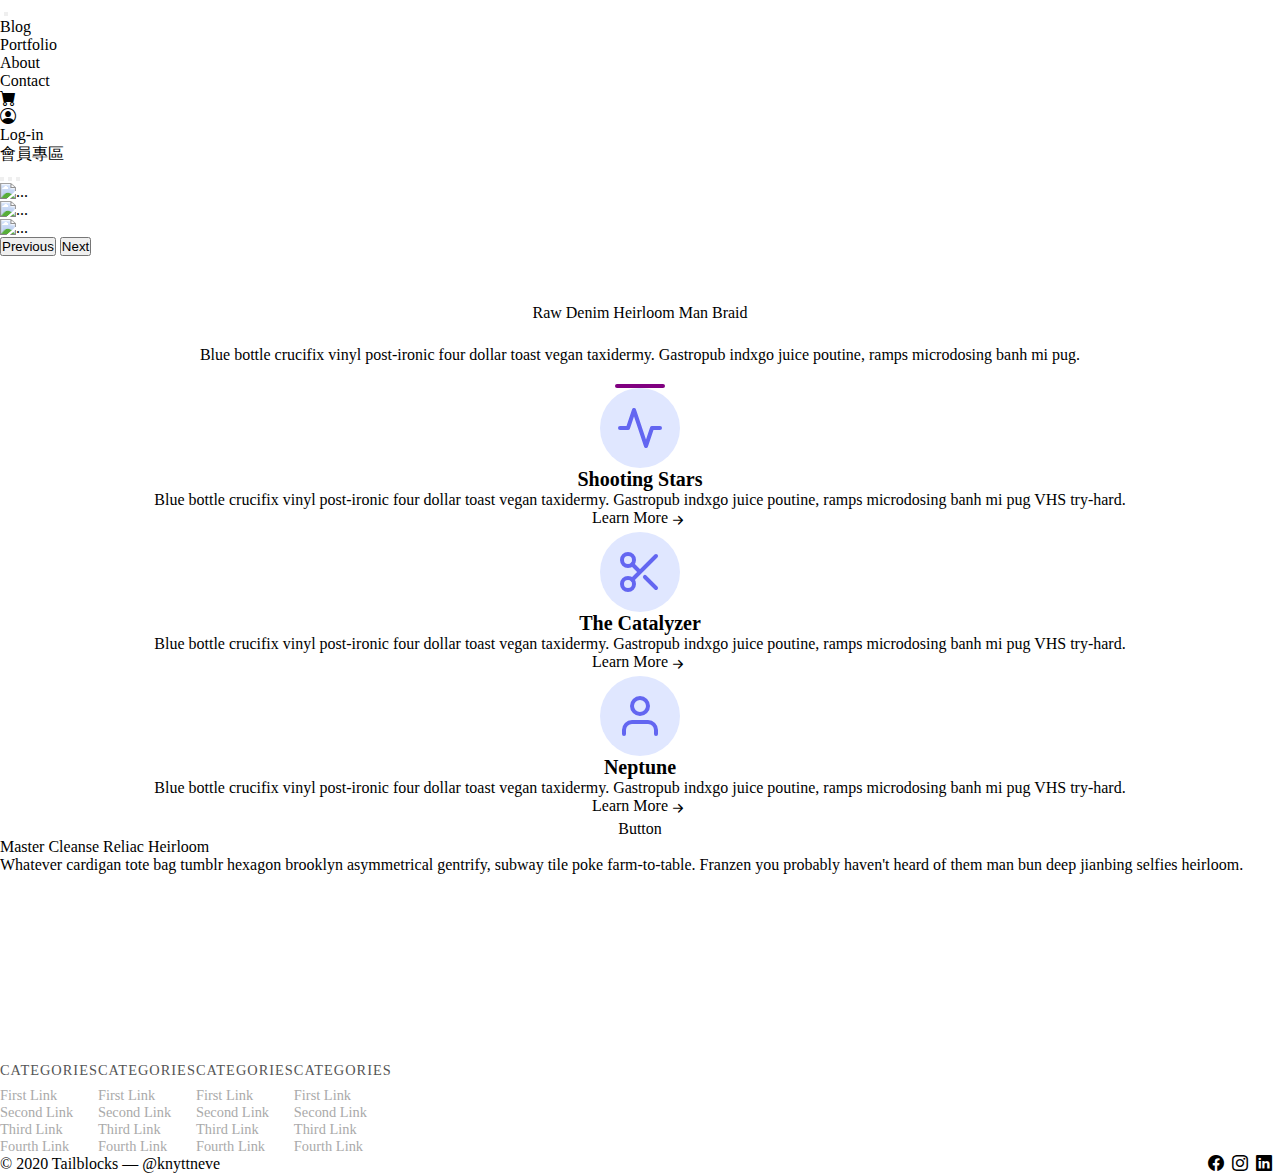
==== index.html @ 18bc9465 "add new files" ====
<!DOCTYPE html>
<html lang="en">

<head>
    <meta charset="UTF-8">
    <meta http-equiv="X-UA-Compatible" content="IE=edge">
    <meta name="viewport" content="width=device-width, initial-scale=1.0">
    <title>Document</title>
    <link href="https://cdn.jsdelivr.net/npm/bootstrap@5.0.2/dist/css/bootstrap.min.css" rel="stylesheet"
        integrity="sha384-EVSTQN3/azprG1Anm3QDgpJLIm9Nao0Yz1ztcQTwFspd3yD65VohhpuuCOmLASjC" crossorigin="anonymous">
    <link rel="stylesheet" href="https://cdn.jsdelivr.net/npm/bootstrap-icons@1.7.1/font/bootstrap-icons.css">
    <link rel="stylesheet" href="css/all.css">
</head>

<body>

    <nav class="navbar navbar-expand-lg navbar-light bg-light">
        <div class="container">
            <a class="navbar-brand" href="#">
                <img src="https://www.lesnereides.com/asia/themes/xtheme/assets/img/Les-nereides-logo.png" alt="">
            </a>
            <button class="navbar-toggler" type="button" data-bs-toggle="collapse"
                data-bs-target="#navbarSupportedContent" aria-controls="navbarSupportedContent" aria-expanded="false"
                aria-label="Toggle navigation">
                <span class="navbar-toggler-icon"></span>
            </button>
            <div class="collapse navbar-collapse" id="navbarSupportedContent">
                <ul class="navbar-nav ms-auto mb-2 mb-lg-0">
                    <li class="nav-item">
                        <a class="nav-link active" aria-current="page" href="#">Blog</a>
                    </li>
                    <li class="nav-item">
                        <a class="nav-link" href="#">Portfolio</a>
                    </li>
                    <li class="nav-item">
                        <a class="nav-link" href="#">About</a>
                    </li>
                    <li class="nav-item">
                        <a class="nav-link" href="#">Contact</a>
                    </li>
                    <li class="nav-item">
                        <a class="nav-link" href="#">
                            <i class="bi bi-cart-fill"></i>
                        </a>
                    </li>
                    <li class="nav-item dropdown">
                        <a class="nav-link dropdown-toggle" href="#" id="navbarDropdown" role="button"
                            data-bs-toggle="dropdown" aria-expanded="false">
                            <i class="bi bi-person-circle"></i>
                        </a>
                        <ul class="dropdown-menu" aria-labelledby="navbarDropdown">
                            <li><a class="dropdown-item" href="#">Log-in</a></li>
                            <li><a class="dropdown-item" href="#">會員專區</a></li>
                            <!-- <li>
                                <hr class="dropdown-divider">
                            </li> -->
                        </ul>
                    </li>

                </ul>

            </div>
        </div>
    </nav>

    <main>
        <section class="banner">
            <div id="carouselExampleIndicators" class="carousel slide" data-bs-ride="carousel">
                <div class="carousel-indicators">
                    <button type="button" data-bs-target="#carouselExampleIndicators" data-bs-slide-to="0"
                        class="active" aria-current="true" aria-label="Slide 1"></button>
                    <button type="button" data-bs-target="#carouselExampleIndicators" data-bs-slide-to="1"
                        aria-label="Slide 2"></button>
                    <button type="button" data-bs-target="#carouselExampleIndicators" data-bs-slide-to="2"
                        aria-label="Slide 3"></button>
                </div>
                <div class="carousel-inner">
                    <div class="carousel-item active">
                        <img src="https://www.lesnereides.com/asia/modules/ps_imageslider/images/875daae56d216ab28588fa0fef8325c55bd15c4e_AOAB%2001-1.jpg"
                            class="d-block w-100" alt="...">
                    </div>
                    <div class="carousel-item">
                        <img src="https://www.lesnereides.com/asia/modules/ps_imageslider/images/c92398e429fc001a96882801723fef71a0389255_AOOC%2006-1.jpg"
                            class="d-block w-100" alt="...">
                    </div>
                    <div class="carousel-item">
                        <img src="https://www.lesnereides.com/asia/modules/ps_imageslider/images/991ed0bc8f9cd7e6a6e0aa48293827540de17032_ESHOP-GWP-EN.jpg"
                            class="d-block w-100" alt="...">
                    </div>
                </div>
                <button class="carousel-control-prev" type="button" data-bs-target="#carouselExampleIndicators"
                    data-bs-slide="prev">
                    <span class="carousel-control-prev-icon" aria-hidden="true"></span>
                    <span class="visually-hidden">Previous</span>
                </button>
                <button class="carousel-control-next" type="button" data-bs-target="#carouselExampleIndicators"
                    data-bs-slide="next">
                    <span class="carousel-control-next-icon" aria-hidden="true"></span>
                    <span class="visually-hidden">Next</span>
                </button>
            </div>

        </section>

        <section class="service">
            <div class="title">
                <div class="h1">Raw Denim Heirloom Man Braid</div>
                <p>
                    Blue bottle crucifix vinyl post-ironic four dollar toast vegan taxidermy. Gastropub indxgo juice
                    poutine, ramps
                    microdosing banh mi pug.
                </p>
            </div>
            <div class="row">
                <div class="item col-12 col-md-4 p-4">
                    <div class="circle-wrap mb-4">
                        <svg fill="none" stroke="currentColor" stroke-linecap="round" stroke-linejoin="round"
                            stroke-width="2" class="w-10 h-10" viewBox="0 0 24 24">
                            <path d="M22 12h-4l-3 9L9 3l-3 9H2"></path>
                        </svg>
                    </div>
                    <div class="text-title mb-4">Shooting Stars</div>
                    <p>
                        Blue bottle crucifix vinyl post-ironic four dollar toast vegan taxidermy. Gastropub indxgo juice
                        poutine, ramps
                        microdosing banh mi pug VHS try-hard.
                    </p>
                    <a href="#" class="learn-more d-flex justify-content-center">
                        <span class="me-1">Learn More</span>
                        <i class="bi bi-arrow-right-short"></i>
                    </a>
                </div>
                <div class="item col-12 col-md-4 p-4">
                    <div class="circle-wrap mb-4">
                        <svg fill="none" stroke="currentColor" stroke-linecap="round" stroke-linejoin="round"
                            stroke-width="2" class="w-10 h-10" viewBox="0 0 24 24">
                            <circle cx="6" cy="6" r="3"></circle>
                            <circle cx="6" cy="18" r="3"></circle>
                            <path d="M20 4L8.12 15.88M14.47 14.48L20 20M8.12 8.12L12 12"></path>
                        </svg>
                    </div>
                    <div class="text-title mb-4">The Catalyzer</div>
                    <p>
                        Blue bottle crucifix vinyl post-ironic four dollar toast vegan taxidermy. Gastropub indxgo juice
                        poutine, ramps
                        microdosing banh mi pug VHS try-hard.
                    </p>
                    <a href="#" class="learn-more d-flex justify-content-center">
                        <span class="me-1">Learn More</span>
                        <i class="bi bi-arrow-right-short"></i>
                    </a>
                </div>
                <div class="item col-12 col-md-4 p-4">
                    <div class="circle-wrap mb-4">
                        <svg fill="none" stroke="currentColor" stroke-linecap="round" stroke-linejoin="round"
                            stroke-width="2" class="w-10 h-10" viewBox="0 0 24 24">
                            <path d="M20 21v-2a4 4 0 00-4-4H8a4 4 0 00-4 4v2"></path>
                            <circle cx="12" cy="7" r="4"></circle>
                        </svg>
                    </div>
                    <div class="text-title mb-4">Neptune</div>
                    <p>
                        Blue bottle crucifix vinyl post-ironic four dollar toast vegan taxidermy. Gastropub indxgo juice
                        poutine, ramps
                        microdosing banh mi pug VHS try-hard.
                    </p>
                    <a href="#" class="learn-more d-flex justify-content-center">
                        <span class="me-1">Learn More</span>
                        <i class="bi bi-arrow-right-short"></i>
                    </a>
                </div>
            </div>
            <a class="btn btn-primary mt-5" href="#" role="button">Button</a>
        </section>

        <section class="pictureWall">
            <div class="title">
                <div class="h1">Master Cleanse Reliac Heirloom</div>
                <p>
                    Whatever cardigan tote bag tumblr hexagon brooklyn asymmetrical gentrify, subway tile poke
                    farm-to-table. Franzen you
                    probably haven't heard of them man bun deep jianbing selfies heirloom.
                </p>
                <div class="wall">
                    <div class="row">
                        <div class="col-12 col-md-6">
                            <div class="row">
                                <div class="col-6">
                                    <img src="https://placeholder.pics/svg/500x300" alt="">
                                </div>
                                <div class="col-6">
                                    <img src="https://placeholder.pics/svg/500x301" alt="">

                                </div>
                            </div>
                            <div class="row">
                                <div class="col-12">
                                    <img src="https://placeholder.pics/svg/600x360" alt="">
                                </div>
                            </div>
                        </div>
                        <div class="col-12 col-md-6">
                            <div class="row">
                                <div class="col-12">
                                    <img src="https://placeholder.pics/svg/601x361" alt="">
                                </div>
                            </div>
                            <div class="row">
                                <div class="col-6">
                                    <img src="https://placeholder.pics/svg/502x302" alt="">
                                </div>
                                <div class="col-6">
                                    <img src="https://placeholder.pics/svg/503x303" alt="">
                                </div>
                            </div>
                        </div>

                    </div>
                </div>
            </div>
        </section>

        <footer>
            <div class="footer-wrap">
                <div class="container">
                    <div class="col">
                
                    </div>
                    <div class="col">
                        <ul class="footer-menu">
                            <li class="footer-menu-item">
                                <a href="#">CATEGORIES</a>
                            </li>
                            <li class="footer-menu-item">
                                <a href="#">First Link</a>
                            </li>
                            <li class="footer-menu-item">
                                <a href="#">Second Link</a>
                            </li>
                            <li class="footer-menu-item">
                                <a href="#">Third Link</a>
                            </li>
                            <li class="footer-menu-item">
                                <a href="#">Fourth Link</a>
                            </li>
                        </ul>
                    </div>
                    <div class="col">
                        <ul class="footer-menu">
                            <li class="footer-menu-item">
                                <a href="#">CATEGORIES</a>
                            </li>
                            <li class="footer-menu-item">
                                <a href="#">First Link</a>
                            </li>
                            <li class="footer-menu-item">
                                <a href="#">Second Link</a>
                            </li>
                            <li class="footer-menu-item">
                                <a href="#">Third Link</a>
                            </li>
                            <li class="footer-menu-item">
                                <a href="#">Fourth Link</a>
                            </li>
                        </ul>
                    </div>
                    <div class="col">
                        <ul class="footer-menu">
                            <li class="footer-menu-item">
                                <a href="#">CATEGORIES</a>
                            </li>
                            <li class="footer-menu-item">
                                <a href="#">First Link</a>
                            </li>
                            <li class="footer-menu-item">
                                <a href="#">Second Link</a>
                            </li>
                            <li class="footer-menu-item">
                                <a href="#">Third Link</a>
                            </li>
                            <li class="footer-menu-item">
                                <a href="#">Fourth Link</a>
                            </li>
                        </ul>
                    </div>
                    <div class="col">
                        <ul class="footer-menu">
                            <li class="footer-menu-item">
                                <a href="#">CATEGORIES</a>
                            </li>
                            <li class="footer-menu-item">
                                <a href="#">First Link</a>
                            </li>
                            <li class="footer-menu-item">
                                <a href="#">Second Link</a>
                            </li>
                            <li class="footer-menu-item">
                                <a href="#">Third Link</a>
                            </li>
                            <li class="footer-menu-item">
                                <a href="#">Fourth Link</a>
                            </li>
                        </ul>
                    </div>
                </div>
            </div>
            <div class="bg-light py-2">
                <div class="container">
                    <div class="copyright">
                        © 2020 Tailblocks — @knyttneve
                    </div>
                    <div class="social-medias">
                        <i class="bi bi-facebook"></i>
                        <i class="bi bi-instagram"></i>
                        <i class="bi bi-linkedin"></i>
                    </div>
                </div>
            </div>
            
            
        </footer>
    </main>


    <script src="https://cdn.jsdelivr.net/npm/bootstrap@5.0.2/dist/js/bootstrap.bundle.min.js"
        integrity="sha384-MrcW6ZMFYlzcLA8Nl+NtUVF0sA7MsXsP1UyJoMp4YLEuNSfAP+JcXn/tWtIaxVXM" crossorigin="anonymous">
        </script>
    <script src="./main.js"></script>
</body>

</html>
---- css/all.css ----
main .service, main .service .item {
  display: -webkit-box;
  display: -ms-flexbox;
  display: flex;
  -webkit-box-orient: vertical;
  -webkit-box-direction: normal;
      -ms-flex-direction: column;
          flex-direction: column;
  -webkit-box-align: center;
      -ms-flex-align: center;
          align-items: center;
}

* {
  margin: 0;
  padding: 0;
  -webkit-box-sizing: border-box;
          box-sizing: border-box;
}

li {
  list-style: none;
}

a {
  text-decoration: none;
  color: currentColor;
}

footer .footer-wrap {
  margin-top: 5rem;
  font-size: 0.9rem;
}

footer .footer-wrap .container {
  display: -webkit-box;
  display: -ms-flexbox;
  display: flex;
}

footer .footer-wrap .footer-menu-item {
  color: #aaa;
}

footer .footer-wrap .footer-menu-item:first-child {
  color: #555;
  margin-bottom: .5rem;
  letter-spacing: 1px;
}

footer .bg-light .container {
  display: -webkit-box;
  display: -ms-flexbox;
  display: flex;
  -webkit-box-pack: justify;
      -ms-flex-pack: justify;
          justify-content: space-between;
}

footer .bg-light .container .social-medias {
  display: -webkit-box;
  display: -ms-flexbox;
  display: flex;
}

footer .bg-light .container .social-medias i {
  margin-right: .5rem;
}

main .service .title {
  margin-top: 3rem;
}

main .service .title .h1 {
  text-align: center;
}

main .service .title p {
  position: relative;
  padding: 1.5rem;
  text-align: center;
}

main .service .title p::after {
  content: '';
  display: block;
  position: absolute;
  width: 3.125rem;
  height: .25rem;
  border-radius: .25rem;
  background-color: purple;
  left: 50%;
  bottom: 0;
  -webkit-transform: translateX(-50%);
          transform: translateX(-50%);
}

main .service .item .circle-wrap {
  width: 5rem;
  height: 5rem;
  border-radius: 50%;
  padding: 1rem;
  background-color: #e0e7ff;
}

main .service .item .circle-wrap svg {
  width: 100%;
  color: #6366f1;
}

main .service .item .text-title {
  font-size: 1.25rem;
  font-weight: 600;
}

main .service .item .learn-more {
  display: -webkit-box;
  display: -ms-flexbox;
  display: flex;
  -webkit-box-pack: center;
      -ms-flex-pack: center;
          justify-content: center;
}

main .service .item .learn-more i {
  font-size: 1.25rem;
}
/*# sourceMappingURL=all.css.map */
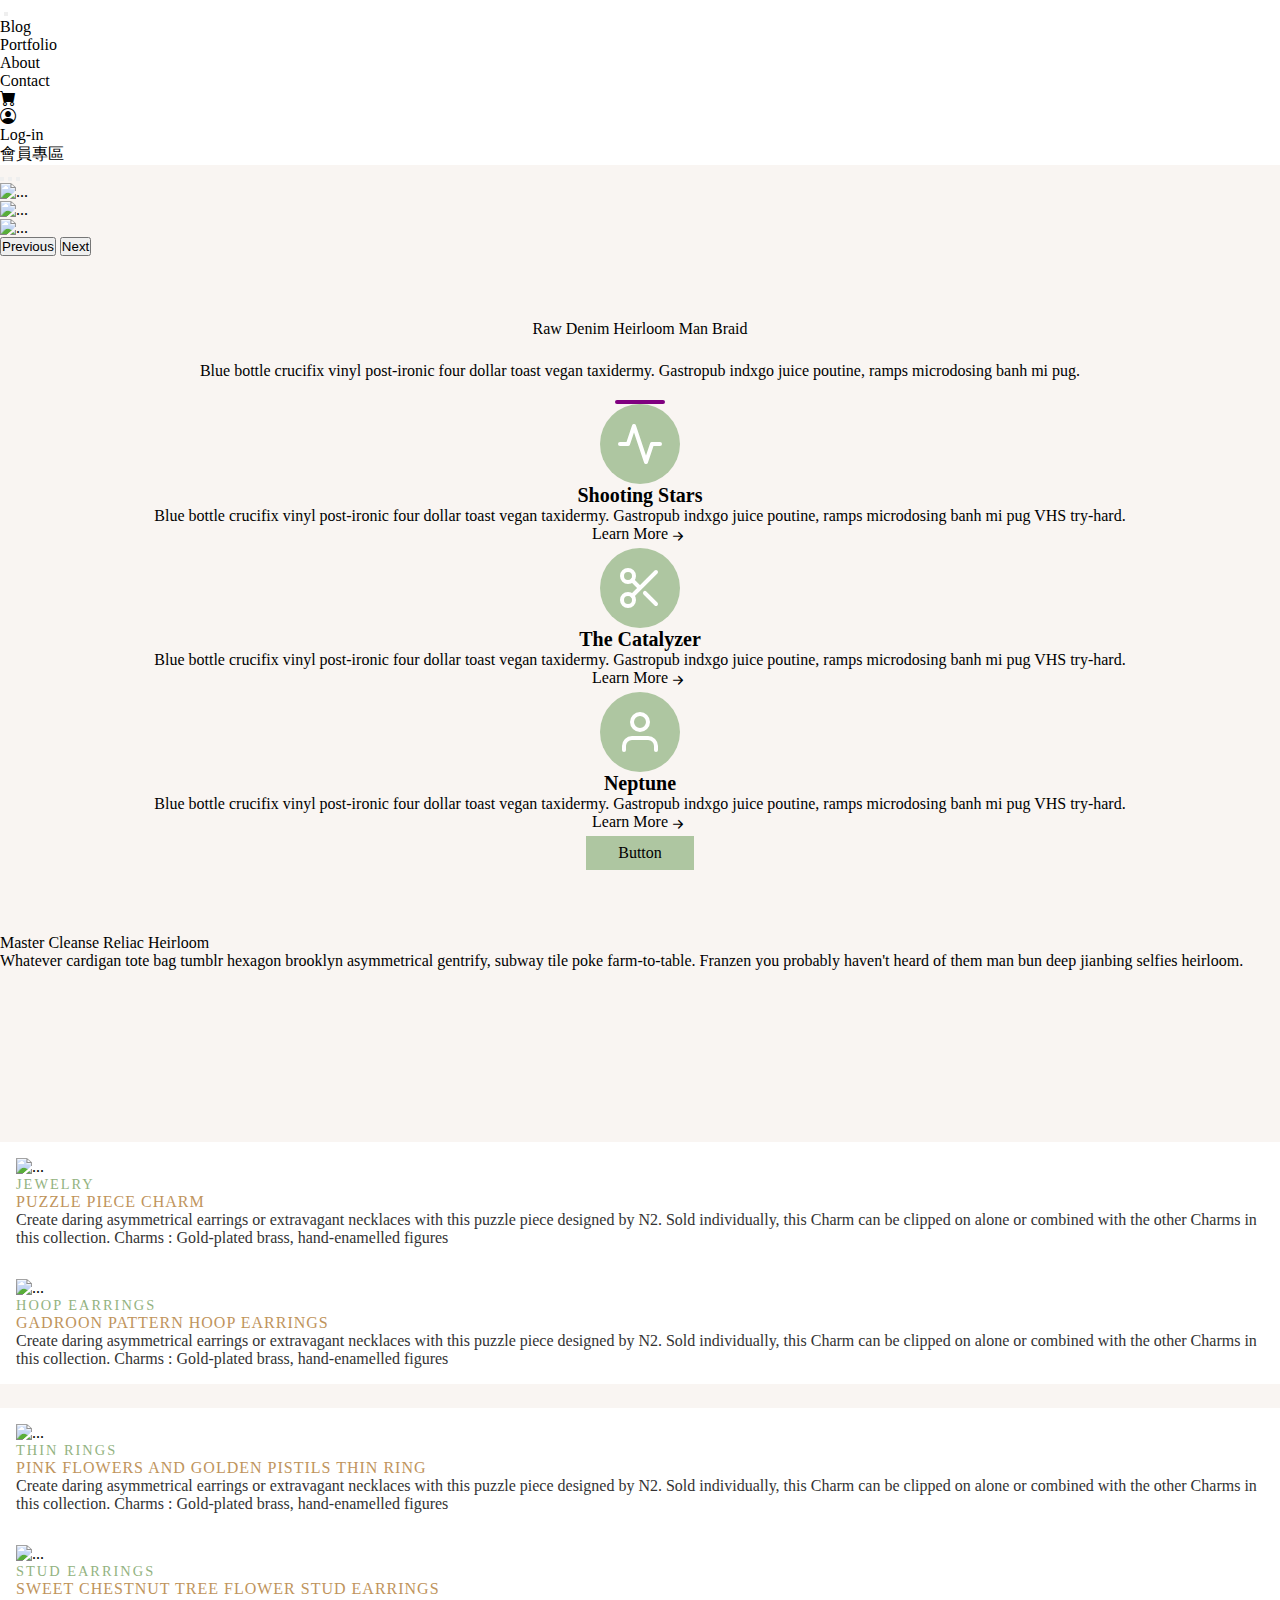
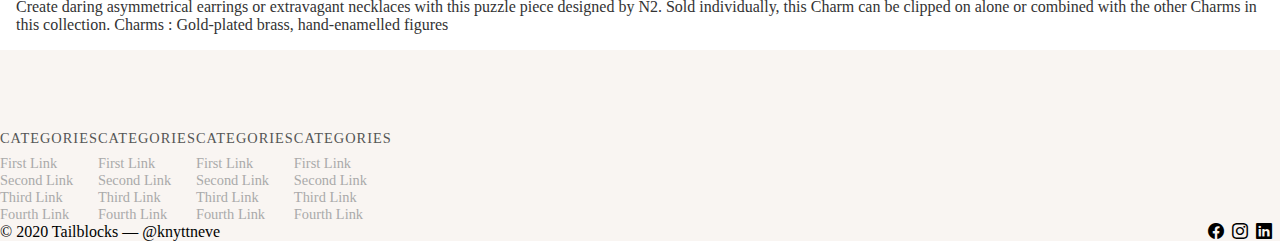
==== commit 7135ca00: "add new-arrival" ====
--- a/index.html
+++ b/index.html
@@ -103,84 +103,92 @@
         </section>
 
         <section class="service">
-            <div class="title">
-                <div class="h1">Raw Denim Heirloom Man Braid</div>
-                <p>
-                    Blue bottle crucifix vinyl post-ironic four dollar toast vegan taxidermy. Gastropub indxgo juice
-                    poutine, ramps
-                    microdosing banh mi pug.
-                </p>
-            </div>
-            <div class="row">
-                <div class="item col-12 col-md-4 p-4">
-                    <div class="circle-wrap mb-4">
-                        <svg fill="none" stroke="currentColor" stroke-linecap="round" stroke-linejoin="round"
-                            stroke-width="2" class="w-10 h-10" viewBox="0 0 24 24">
-                            <path d="M22 12h-4l-3 9L9 3l-3 9H2"></path>
-                        </svg>
-                    </div>
-                    <div class="text-title mb-4">Shooting Stars</div>
+            <div class="container">
+                <div class="title">
+                    <div class="h1">Raw Denim Heirloom Man Braid</div>
                     <p>
                         Blue bottle crucifix vinyl post-ironic four dollar toast vegan taxidermy. Gastropub indxgo juice
                         poutine, ramps
-                        microdosing banh mi pug VHS try-hard.
+                        microdosing banh mi pug.
                     </p>
-                    <a href="#" class="learn-more d-flex justify-content-center">
-                        <span class="me-1">Learn More</span>
-                        <i class="bi bi-arrow-right-short"></i>
-                    </a>
-                </div>
-                <div class="item col-12 col-md-4 p-4">
-                    <div class="circle-wrap mb-4">
-                        <svg fill="none" stroke="currentColor" stroke-linecap="round" stroke-linejoin="round"
-                            stroke-width="2" class="w-10 h-10" viewBox="0 0 24 24">
-                            <circle cx="6" cy="6" r="3"></circle>
-                            <circle cx="6" cy="18" r="3"></circle>
-                            <path d="M20 4L8.12 15.88M14.47 14.48L20 20M8.12 8.12L12 12"></path>
-                        </svg>
-                    </div>
-                    <div class="text-title mb-4">The Catalyzer</div>
+                </div>
+                <div class="row">
+                    <div class="item col-12 col-md-4 p-4">
+                        <div class="circle-wrap mb-4">
+                            <svg fill="none" stroke="currentColor" stroke-linecap="round" stroke-linejoin="round"
+                                stroke-width="2" class="w-10 h-10" viewBox="0 0 24 24">
+                                <path d="M22 12h-4l-3 9L9 3l-3 9H2"></path>
+                            </svg>
+                        </div>
+                        <div class="text-title mb-4">Shooting Stars</div>
+                        <p>
+                            Blue bottle crucifix vinyl post-ironic four dollar toast vegan taxidermy. Gastropub indxgo
+                            juice
+                            poutine, ramps
+                            microdosing banh mi pug VHS try-hard.
+                        </p>
+                        <a href="#" class="learn-more d-flex justify-content-center">
+                            <span class="me-1">Learn More</span>
+                            <i class="bi bi-arrow-right-short"></i>
+                        </a>
+                    </div>
+                    <div class="item col-12 col-md-4 p-4">
+                        <div class="circle-wrap mb-4">
+                            <svg fill="none" stroke="currentColor" stroke-linecap="round" stroke-linejoin="round"
+                                stroke-width="2" class="w-10 h-10" viewBox="0 0 24 24">
+                                <circle cx="6" cy="6" r="3"></circle>
+                                <circle cx="6" cy="18" r="3"></circle>
+                                <path d="M20 4L8.12 15.88M14.47 14.48L20 20M8.12 8.12L12 12"></path>
+                            </svg>
+                        </div>
+                        <div class="text-title mb-4">The Catalyzer</div>
+                        <p>
+                            Blue bottle crucifix vinyl post-ironic four dollar toast vegan taxidermy. Gastropub indxgo
+                            juice
+                            poutine, ramps
+                            microdosing banh mi pug VHS try-hard.
+                        </p>
+                        <a href="#" class="learn-more d-flex justify-content-center">
+                            <span class="me-1">Learn More</span>
+                            <i class="bi bi-arrow-right-short"></i>
+                        </a>
+                    </div>
+                    <div class="item col-12 col-md-4 p-4">
+                        <div class="circle-wrap mb-4">
+                            <svg fill="none" stroke="currentColor" stroke-linecap="round" stroke-linejoin="round"
+                                stroke-width="2" class="w-10 h-10" viewBox="0 0 24 24">
+                                <path d="M20 21v-2a4 4 0 00-4-4H8a4 4 0 00-4 4v2"></path>
+                                <circle cx="12" cy="7" r="4"></circle>
+                            </svg>
+                        </div>
+                        <div class="text-title mb-4">Neptune</div>
+                        <p>
+                            Blue bottle crucifix vinyl post-ironic four dollar toast vegan taxidermy. Gastropub indxgo
+                            juice
+                            poutine, ramps
+                            microdosing banh mi pug VHS try-hard.
+                        </p>
+                        <a href="#" class="learn-more d-flex justify-content-center">
+                            <span class="me-1">Learn More</span>
+                            <i class="bi bi-arrow-right-short"></i>
+                        </a>
+                    </div>
+                </div>
+                <a class="btn btn-primary mt-5" href="#" role="button">Button</a>
+            </div>
+
+        </section>
+
+        <section class="pictureWall">
+            <div class="container">
+                <div class="title">
+                    <div class="h1">Master Cleanse Reliac Heirloom</div>
                     <p>
-                        Blue bottle crucifix vinyl post-ironic four dollar toast vegan taxidermy. Gastropub indxgo juice
-                        poutine, ramps
-                        microdosing banh mi pug VHS try-hard.
+                        Whatever cardigan tote bag tumblr hexagon brooklyn asymmetrical gentrify, subway tile poke
+                        farm-to-table. Franzen you
+                        probably haven't heard of them man bun deep jianbing selfies heirloom.
                     </p>
-                    <a href="#" class="learn-more d-flex justify-content-center">
-                        <span class="me-1">Learn More</span>
-                        <i class="bi bi-arrow-right-short"></i>
-                    </a>
-                </div>
-                <div class="item col-12 col-md-4 p-4">
-                    <div class="circle-wrap mb-4">
-                        <svg fill="none" stroke="currentColor" stroke-linecap="round" stroke-linejoin="round"
-                            stroke-width="2" class="w-10 h-10" viewBox="0 0 24 24">
-                            <path d="M20 21v-2a4 4 0 00-4-4H8a4 4 0 00-4 4v2"></path>
-                            <circle cx="12" cy="7" r="4"></circle>
-                        </svg>
-                    </div>
-                    <div class="text-title mb-4">Neptune</div>
-                    <p>
-                        Blue bottle crucifix vinyl post-ironic four dollar toast vegan taxidermy. Gastropub indxgo juice
-                        poutine, ramps
-                        microdosing banh mi pug VHS try-hard.
-                    </p>
-                    <a href="#" class="learn-more d-flex justify-content-center">
-                        <span class="me-1">Learn More</span>
-                        <i class="bi bi-arrow-right-short"></i>
-                    </a>
-                </div>
-            </div>
-            <a class="btn btn-primary mt-5" href="#" role="button">Button</a>
-        </section>
-
-        <section class="pictureWall">
-            <div class="title">
-                <div class="h1">Master Cleanse Reliac Heirloom</div>
-                <p>
-                    Whatever cardigan tote bag tumblr hexagon brooklyn asymmetrical gentrify, subway tile poke
-                    farm-to-table. Franzen you
-                    probably haven't heard of them man bun deep jianbing selfies heirloom.
-                </p>
+                </div>
                 <div class="wall">
                     <div class="row">
                         <div class="col-12 col-md-6">
@@ -190,7 +198,7 @@
                                 </div>
                                 <div class="col-6">
                                     <img src="https://placeholder.pics/svg/500x301" alt="">
-
+                
                                 </div>
                             </div>
                             <div class="row">
@@ -214,17 +222,95 @@
                                 </div>
                             </div>
                         </div>
-
-                    </div>
-                </div>
-            </div>
+                
+                    </div>
+                </div>
+            </div>
+        </section>
+
+        <section id="new-arrival">
+            <div class="container">
+                <div class="row">
+                    <div class="col-12 col-md-6">
+                        <div class="item">
+                            <img src="https://www.lesnereides.com/asia/22752-medium_default/puzzle-piece-charm.jpg"
+                                class="img-thumbnail" alt="...">
+                            <div class="subtitle">JEWELRY</div>    
+                            <div class="h4">PUZZLE PIECE CHARM</div>
+                            <p>
+                                Create daring asymmetrical earrings or extravagant necklaces with this puzzle piece
+                                designed by N2. Sold
+                                individually,
+                                this Charm can be clipped on alone or combined with the other Charms in this collection.
+                                Charms :
+                                Gold-plated brass,
+                                hand-enamelled figures
+                            </p>
+                        </div>
+                    </div>
+                    <div class="col-12 col-md-6">
+                        <div class="item">
+                            <img src="https://www.lesnereides.com/asia/18289-medium_default/sweet-chestnut-tree-flower-stud-earrings.jpg" class="img-thumbnail"
+                                alt="...">
+                            <div class="subtitle">HOOP EARRINGS</div>    
+                            <div class="h4">GADROON PATTERN HOOP EARRINGS</div>
+                            <p>
+                                Create daring asymmetrical earrings or extravagant necklaces with this puzzle piece
+                                designed by N2. Sold
+                                individually,
+                                this Charm can be clipped on alone or combined with the other Charms in this collection.
+                                Charms :
+                                Gold-plated brass,
+                                hand-enamelled figures
+                            </p>
+                        </div>
+                    </div>
+                </div>
+                <div class="row">
+                    <div class="col-12 col-md-6">
+                        <div class="item">
+                            <img src="https://www.lesnereides.com/asia/22089-medium_default/pink-flowers-and-golden-pistils-thin-ring.jpg"
+                                class="img-thumbnail" alt="...">
+                            <div class="subtitle">THIN RINGS</div>
+                            <div class="h4">PINK FLOWERS AND GOLDEN PISTILS THIN RING</div>
+                            <p>
+                                Create daring asymmetrical earrings or extravagant necklaces with this puzzle piece
+                                designed by N2. Sold
+                                individually,
+                                this Charm can be clipped on alone or combined with the other Charms in this collection.
+                                Charms :
+                                Gold-plated brass,
+                                hand-enamelled figures
+                            </p>
+                        </div>
+                    </div>
+                    <div class="col-12 col-md-6">
+                        <div class="item">
+                            <img src="https://www.lesnereides.com/asia/19648-medium_default/japanese-emperor-butterfly-earrings.jpg"
+                                class="img-thumbnail" alt="...">
+                            <div class="subtitle">STUD EARRINGS</div>
+                            <div class="h4">SWEET CHESTNUT TREE FLOWER STUD EARRINGS</div>
+                            <p>
+                                Create daring asymmetrical earrings or extravagant necklaces with this puzzle piece
+                                designed by N2. Sold
+                                individually,
+                                this Charm can be clipped on alone or combined with the other Charms in this collection.
+                                Charms :
+                                Gold-plated brass,
+                                hand-enamelled figures
+                            </p>
+                        </div>
+                    </div>
+                </div>
+            </div>
+
         </section>
 
         <footer>
             <div class="footer-wrap">
                 <div class="container">
                     <div class="col">
-                
+
                     </div>
                     <div class="col">
                         <ul class="footer-menu">
@@ -316,15 +402,15 @@
                     </div>
                 </div>
             </div>
-            
-            
+
+
         </footer>
     </main>
 
 
     <script src="https://cdn.jsdelivr.net/npm/bootstrap@5.0.2/dist/js/bootstrap.bundle.min.js"
         integrity="sha384-MrcW6ZMFYlzcLA8Nl+NtUVF0sA7MsXsP1UyJoMp4YLEuNSfAP+JcXn/tWtIaxVXM" crossorigin="anonymous">
-        </script>
+    </script>
     <script src="./main.js"></script>
 </body>
 
--- a/css/all.css
+++ b/css/all.css
@@ -1,4 +1,4 @@
-main .service, main .service .item {
+main .service .container, main .service .item {
   display: -webkit-box;
   display: -ms-flexbox;
   display: flex;
@@ -67,8 +67,12 @@
   margin-right: .5rem;
 }
 
-main .service .title {
-  margin-top: 3rem;
+main {
+  background-color: #f9f5f2;
+}
+
+main .service {
+  margin-top: 4rem;
 }
 
 main .service .title .h1 {
@@ -100,12 +104,12 @@
   height: 5rem;
   border-radius: 50%;
   padding: 1rem;
-  background-color: #e0e7ff;
+  background-color: #aec6a1;
 }
 
 main .service .item .circle-wrap svg {
   width: 100%;
-  color: #6366f1;
+  color: #fff;
 }
 
 main .service .item .text-title {
@@ -125,4 +129,48 @@
 main .service .item .learn-more i {
   font-size: 1.25rem;
 }
+
+main .service .btn {
+  background-color: #aec6a1;
+  border-color: #aec6a1;
+  padding: 0.5rem 2rem;
+}
+
+main .pictureWall {
+  margin-top: 4rem;
+}
+
+main #new-arrival {
+  margin-top: 4rem;
+}
+
+main #new-arrival .row:last-of-type {
+  margin-top: 1.5rem;
+}
+
+main #new-arrival .item {
+  background-color: #fff;
+  padding: 1rem;
+}
+
+main #new-arrival .item img {
+  margin: auto;
+}
+
+main #new-arrival .item .subtitle {
+  font-size: 0.9rem;
+  letter-spacing: 2px;
+  font-weight: 200;
+  color: #93b381;
+}
+
+main #new-arrival .item .h4 {
+  color: #c0945c;
+  font-weight: 300;
+  letter-spacing: 1px;
+}
+
+main #new-arrival .item p {
+  color: #333;
+}
 /*# sourceMappingURL=all.css.map */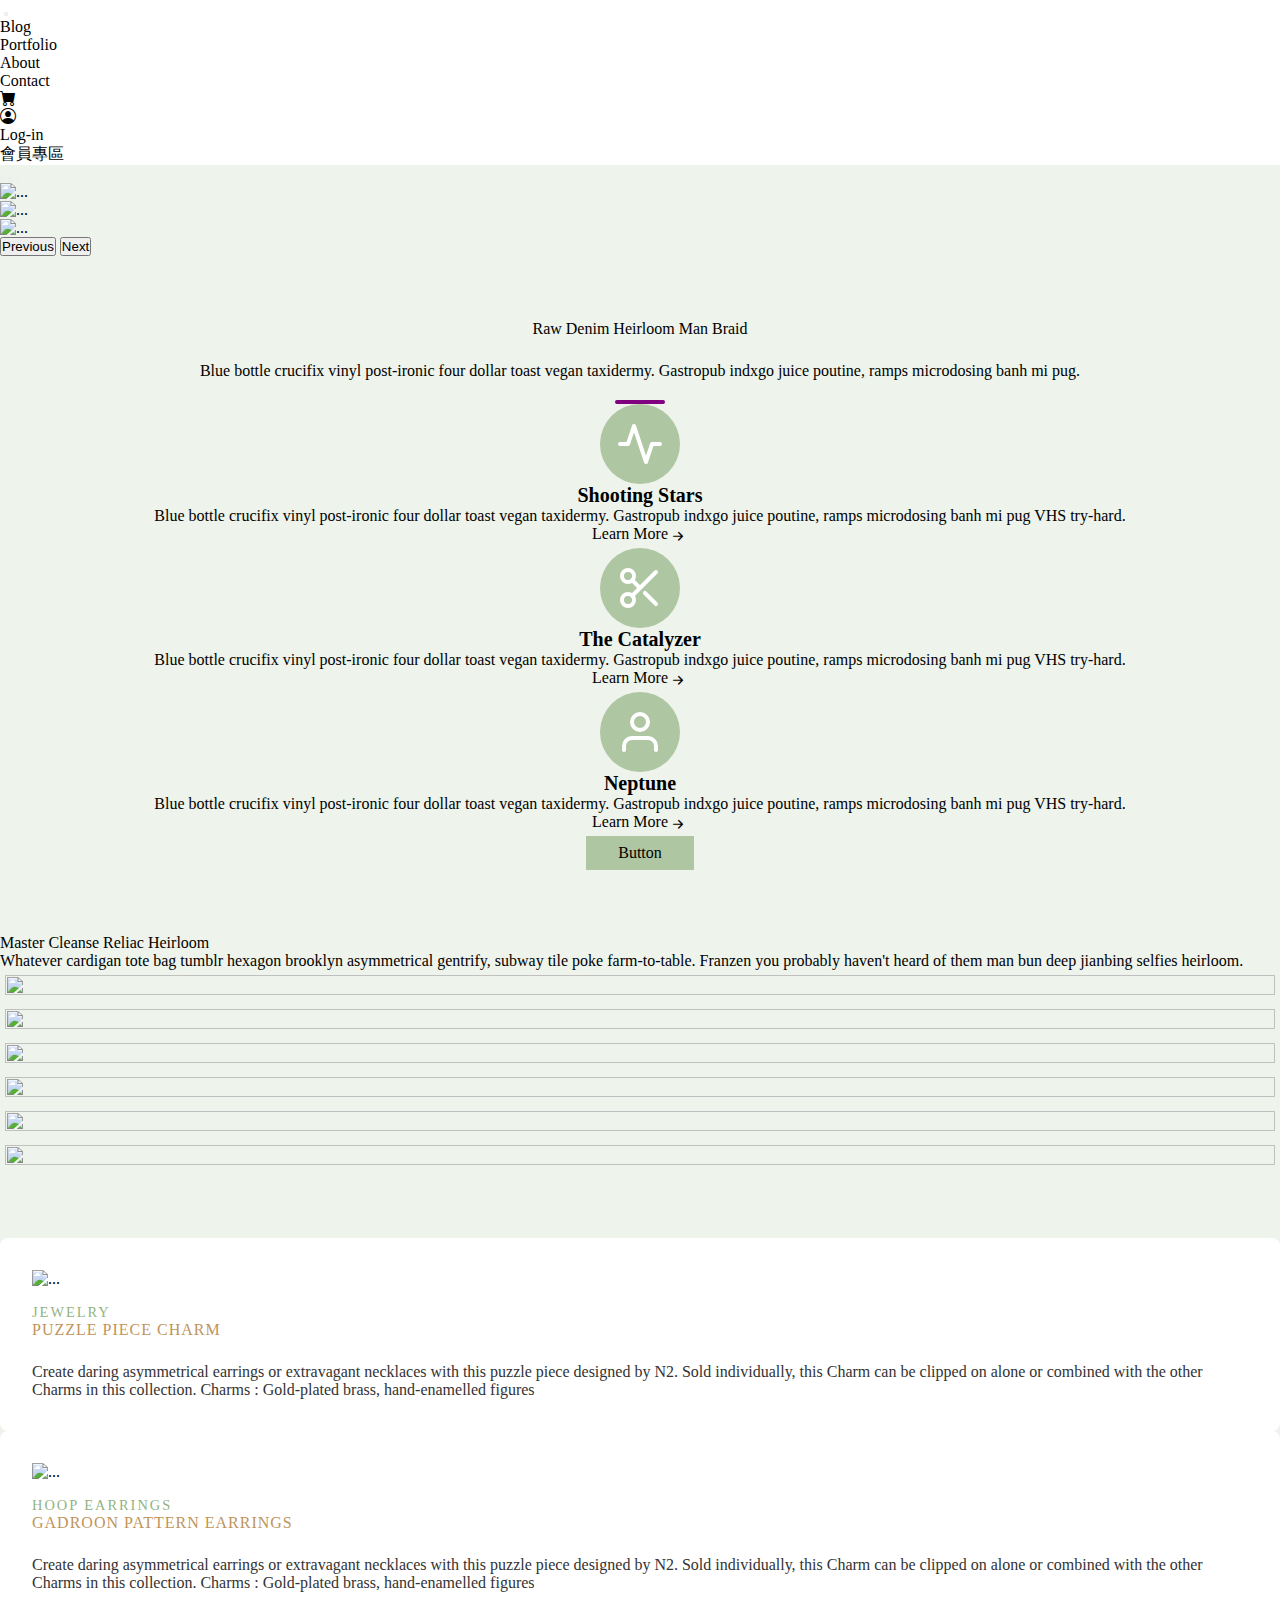
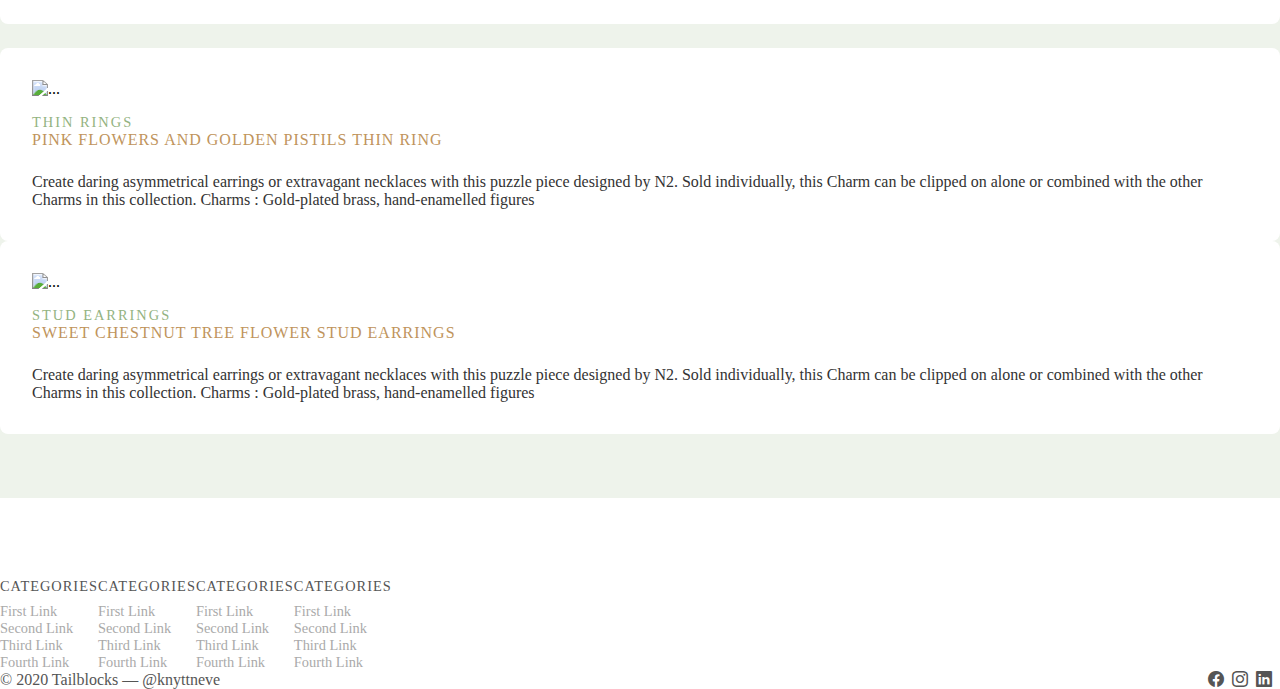
==== commit 276c8c4e: "add cart.html" ====
--- a/index.html
+++ b/index.html
@@ -17,7 +17,7 @@
     <nav class="navbar navbar-expand-lg navbar-light bg-light">
         <div class="container">
             <a class="navbar-brand" href="#">
-                <img src="https://www.lesnereides.com/asia/themes/xtheme/assets/img/Les-nereides-logo.png" alt="">
+                <img src="https://www.lesnereides.com/asia/img/asie-logo-15390073563.jpg" alt="">
             </a>
             <button class="navbar-toggler" type="button" data-bs-toggle="collapse"
                 data-bs-target="#navbarSupportedContent" aria-controls="navbarSupportedContent" aria-expanded="false"
@@ -39,7 +39,7 @@
                         <a class="nav-link" href="#">Contact</a>
                     </li>
                     <li class="nav-item">
-                        <a class="nav-link" href="#">
+                        <a class="nav-link" href="./cart.html">
                             <i class="bi bi-cart-fill"></i>
                         </a>
                     </li>
@@ -194,31 +194,31 @@
                         <div class="col-12 col-md-6">
                             <div class="row">
                                 <div class="col-6">
-                                    <img src="https://placeholder.pics/svg/500x300" alt="">
+                                    <img src="https://www.lesnereides.com/asia/21804-large_default/winter-s-flower-and-golden-leaves-collar-necklace.jpg" alt="">
                                 </div>
                                 <div class="col-6">
-                                    <img src="https://placeholder.pics/svg/500x301" alt="">
+                                    <img src="https://www.lesnereides.com/asia/22983-medium_default/boxfish-and-light-blue-faceted-glass-stone-pendant-sleeper-earrings.jpg" alt="">
                 
                                 </div>
                             </div>
                             <div class="row">
                                 <div class="col-12">
-                                    <img src="https://placeholder.pics/svg/600x360" alt="">
+                                    <img src="https://www.lesnereides.com/asia/23353-medium_default/gadroon-pattern-hoop-earrings.jpg" alt="">
                                 </div>
                             </div>
                         </div>
                         <div class="col-12 col-md-6">
                             <div class="row">
                                 <div class="col-12">
-                                    <img src="https://placeholder.pics/svg/601x361" alt="">
+                                    <img src="https://www.lesnereides.com/asia/22093-large_default/pink-flowers-and-golden-pistils-thin-ring.jpg" alt="">
                                 </div>
                             </div>
                             <div class="row">
                                 <div class="col-6">
-                                    <img src="https://placeholder.pics/svg/502x302" alt="">
+                                    <img src="https://www.lesnereides.com/asia/22061-home_default/rabbit-on-golden-branch-stud-creoles.jpg" alt="">
                                 </div>
                                 <div class="col-6">
-                                    <img src="https://placeholder.pics/svg/503x303" alt="">
+                                    <img src="https://www.lesnereides.com/asia/24554-medium_default/hydrangea-adjustable-ring.jpg" alt="">
                                 </div>
                             </div>
                         </div>
@@ -230,7 +230,7 @@
 
         <section id="new-arrival">
             <div class="container">
-                <div class="row">
+                <div class="row gx-5">
                     <div class="col-12 col-md-6">
                         <div class="item">
                             <img src="https://www.lesnereides.com/asia/22752-medium_default/puzzle-piece-charm.jpg"
@@ -253,7 +253,7 @@
                             <img src="https://www.lesnereides.com/asia/18289-medium_default/sweet-chestnut-tree-flower-stud-earrings.jpg" class="img-thumbnail"
                                 alt="...">
                             <div class="subtitle">HOOP EARRINGS</div>    
-                            <div class="h4">GADROON PATTERN HOOP EARRINGS</div>
+                            <div class="h4">GADROON PATTERN EARRINGS</div>
                             <p>
                                 Create daring asymmetrical earrings or extravagant necklaces with this puzzle piece
                                 designed by N2. Sold
@@ -266,7 +266,7 @@
                         </div>
                     </div>
                 </div>
-                <div class="row">
+                <div class="row gx-5">
                     <div class="col-12 col-md-6">
                         <div class="item">
                             <img src="https://www.lesnereides.com/asia/22089-medium_default/pink-flowers-and-golden-pistils-thin-ring.jpg"
@@ -306,106 +306,107 @@
 
         </section>
 
-        <footer>
-            <div class="footer-wrap">
-                <div class="container">
-                    <div class="col">
-
-                    </div>
-                    <div class="col">
-                        <ul class="footer-menu">
-                            <li class="footer-menu-item">
-                                <a href="#">CATEGORIES</a>
-                            </li>
-                            <li class="footer-menu-item">
-                                <a href="#">First Link</a>
-                            </li>
-                            <li class="footer-menu-item">
-                                <a href="#">Second Link</a>
-                            </li>
-                            <li class="footer-menu-item">
-                                <a href="#">Third Link</a>
-                            </li>
-                            <li class="footer-menu-item">
-                                <a href="#">Fourth Link</a>
-                            </li>
-                        </ul>
-                    </div>
-                    <div class="col">
-                        <ul class="footer-menu">
-                            <li class="footer-menu-item">
-                                <a href="#">CATEGORIES</a>
-                            </li>
-                            <li class="footer-menu-item">
-                                <a href="#">First Link</a>
-                            </li>
-                            <li class="footer-menu-item">
-                                <a href="#">Second Link</a>
-                            </li>
-                            <li class="footer-menu-item">
-                                <a href="#">Third Link</a>
-                            </li>
-                            <li class="footer-menu-item">
-                                <a href="#">Fourth Link</a>
-                            </li>
-                        </ul>
-                    </div>
-                    <div class="col">
-                        <ul class="footer-menu">
-                            <li class="footer-menu-item">
-                                <a href="#">CATEGORIES</a>
-                            </li>
-                            <li class="footer-menu-item">
-                                <a href="#">First Link</a>
-                            </li>
-                            <li class="footer-menu-item">
-                                <a href="#">Second Link</a>
-                            </li>
-                            <li class="footer-menu-item">
-                                <a href="#">Third Link</a>
-                            </li>
-                            <li class="footer-menu-item">
-                                <a href="#">Fourth Link</a>
-                            </li>
-                        </ul>
-                    </div>
-                    <div class="col">
-                        <ul class="footer-menu">
-                            <li class="footer-menu-item">
-                                <a href="#">CATEGORIES</a>
-                            </li>
-                            <li class="footer-menu-item">
-                                <a href="#">First Link</a>
-                            </li>
-                            <li class="footer-menu-item">
-                                <a href="#">Second Link</a>
-                            </li>
-                            <li class="footer-menu-item">
-                                <a href="#">Third Link</a>
-                            </li>
-                            <li class="footer-menu-item">
-                                <a href="#">Fourth Link</a>
-                            </li>
-                        </ul>
-                    </div>
-                </div>
-            </div>
-            <div class="bg-light py-2">
-                <div class="container">
-                    <div class="copyright">
-                        © 2020 Tailblocks — @knyttneve
-                    </div>
-                    <div class="social-medias">
-                        <i class="bi bi-facebook"></i>
-                        <i class="bi bi-instagram"></i>
-                        <i class="bi bi-linkedin"></i>
-                    </div>
-                </div>
-            </div>
-
-
-        </footer>
+
     </main>
+    <footer>
+        <div class="footer-wrap">
+            <div class="container">
+                <div class="col footer-logo">
+                    <a class="navbar-brand" href="#">
+                        <img src="	https://www.lesnereides.com/asia/img/asie-logo-15390073563.jpg" alt="">
+                    </a>
+                </div>
+                <div class="col">
+                    <ul class="footer-menu">
+                        <li class="footer-menu-item">
+                            <a href="#">CATEGORIES</a>
+                        </li>
+                        <li class="footer-menu-item">
+                            <a href="#">First Link</a>
+                        </li>
+                        <li class="footer-menu-item">
+                            <a href="#">Second Link</a>
+                        </li>
+                        <li class="footer-menu-item">
+                            <a href="#">Third Link</a>
+                        </li>
+                        <li class="footer-menu-item">
+                            <a href="#">Fourth Link</a>
+                        </li>
+                    </ul>
+                </div>
+                <div class="col">
+                    <ul class="footer-menu">
+                        <li class="footer-menu-item">
+                            <a href="#">CATEGORIES</a>
+                        </li>
+                        <li class="footer-menu-item">
+                            <a href="#">First Link</a>
+                        </li>
+                        <li class="footer-menu-item">
+                            <a href="#">Second Link</a>
+                        </li>
+                        <li class="footer-menu-item">
+                            <a href="#">Third Link</a>
+                        </li>
+                        <li class="footer-menu-item">
+                            <a href="#">Fourth Link</a>
+                        </li>
+                    </ul>
+                </div>
+                <div class="col">
+                    <ul class="footer-menu">
+                        <li class="footer-menu-item">
+                            <a href="#">CATEGORIES</a>
+                        </li>
+                        <li class="footer-menu-item">
+                            <a href="#">First Link</a>
+                        </li>
+                        <li class="footer-menu-item">
+                            <a href="#">Second Link</a>
+                        </li>
+                        <li class="footer-menu-item">
+                            <a href="#">Third Link</a>
+                        </li>
+                        <li class="footer-menu-item">
+                            <a href="#">Fourth Link</a>
+                        </li>
+                    </ul>
+                </div>
+                <div class="col">
+                    <ul class="footer-menu">
+                        <li class="footer-menu-item">
+                            <a href="#">CATEGORIES</a>
+                        </li>
+                        <li class="footer-menu-item">
+                            <a href="#">First Link</a>
+                        </li>
+                        <li class="footer-menu-item">
+                            <a href="#">Second Link</a>
+                        </li>
+                        <li class="footer-menu-item">
+                            <a href="#">Third Link</a>
+                        </li>
+                        <li class="footer-menu-item">
+                            <a href="#">Fourth Link</a>
+                        </li>
+                    </ul>
+                </div>
+            </div>
+        </div>
+        <div class="bg-light py-2">
+            <div class="container">
+                <div class="copyright">
+                    © 2020 Tailblocks — @knyttneve
+                </div>
+                <div class="social-medias">
+                    <i class="bi bi-facebook"></i>
+                    <i class="bi bi-instagram"></i>
+                    <i class="bi bi-linkedin"></i>
+                </div>
+            </div>
+        </div>
+    </footer>
 
 
     <script src="https://cdn.jsdelivr.net/npm/bootstrap@5.0.2/dist/js/bootstrap.bundle.min.js"
--- a/css/all.css
+++ b/css/all.css
@@ -1,4 +1,4 @@
-main .service .container, main .service .item {
+main .service .container, main .service .item, .cart-head > .container, .cart-head .step-wrap .w-25 {
   display: -webkit-box;
   display: -ms-flexbox;
   display: flex;
@@ -11,6 +11,22 @@
           align-items: center;
 }
 
+footer .footer-logo, .cart-head .step-wrap .w-25 .progress-step {
+  display: -webkit-box;
+  display: -ms-flexbox;
+  display: flex;
+  -webkit-box-orient: vertical;
+  -webkit-box-direction: normal;
+      -ms-flex-direction: column;
+          flex-direction: column;
+  -webkit-box-align: center;
+      -ms-flex-align: center;
+          align-items: center;
+  -webkit-box-pack: center;
+      -ms-flex-pack: center;
+          justify-content: center;
+}
+
 * {
   margin: 0;
   padding: 0;
@@ -49,6 +65,7 @@
 }
 
 footer .bg-light .container {
+  color: #555;
   display: -webkit-box;
   display: -ms-flexbox;
   display: flex;
@@ -140,6 +157,15 @@
   margin-top: 4rem;
 }
 
+main .pictureWall .wall .row .row > * {
+  padding: 5px;
+}
+
+main .pictureWall .wall img {
+  width: 100%;
+  height: 100%;
+}
+
 main #new-arrival {
   margin-top: 4rem;
 }
@@ -150,11 +176,15 @@
 
 main #new-arrival .item {
   background-color: #fff;
-  padding: 1rem;
+  border-radius: .5rem;
+  padding: 2rem;
 }
 
 main #new-arrival .item img {
+  display: block;
   margin: auto;
+  margin-bottom: 1rem;
+  max-width: 100%;
 }
 
 main #new-arrival .item .subtitle {
@@ -168,9 +198,67 @@
   color: #c0945c;
   font-weight: 300;
   letter-spacing: 1px;
+  margin-bottom: 1.5rem;
 }
 
 main #new-arrival .item p {
   color: #333;
 }
+
+main {
+  background-color: #eef3eb;
+  padding-bottom: 4rem;
+}
+
+.cart-title {
+  color: #c0945c;
+}
+
+.cart-head {
+  background-color: #eef3eb;
+  padding-top: 1.5rem;
+  margin-bottom: 2rem;
+}
+
+.cart-head .step-wrap {
+  -webkit-box-orient: horizontal;
+  -webkit-box-direction: normal;
+      -ms-flex-direction: row;
+          flex-direction: row;
+  width: 100%;
+}
+
+.cart-head .step-wrap .w-25 {
+  position: relative;
+}
+
+.cart-head .step-wrap .w-25 .progress-step {
+  background-color: #c5deec;
+  width: 3rem;
+  height: 3rem;
+  margin-bottom: 0.5rem;
+}
+
+.cart-head .step-wrap .w-25 .progress {
+  position: absolute;
+  width: 70%;
+  height: 0.625rem;
+  right: 0;
+  top: 27.5%;
+  -webkit-transform: translate(50%);
+          transform: translate(50%);
+  background-color: #E5E7EB;
+}
+
+.cart-head .step-wrap .w-25 .progress .progress-bar {
+  background-color: #86b8d4;
+}
+
+.cart-body {
+  background-color: #fff;
+  border-radius: .5rem;
+  padding: 1rem;
+  -webkit-box-shadow: 1rem 0.5rem 0.8rem rgba(155, 170, 146, 0.3);
+          box-shadow: 1rem 0.5rem 0.8rem rgba(155, 170, 146, 0.3);
+}
 /*# sourceMappingURL=all.css.map */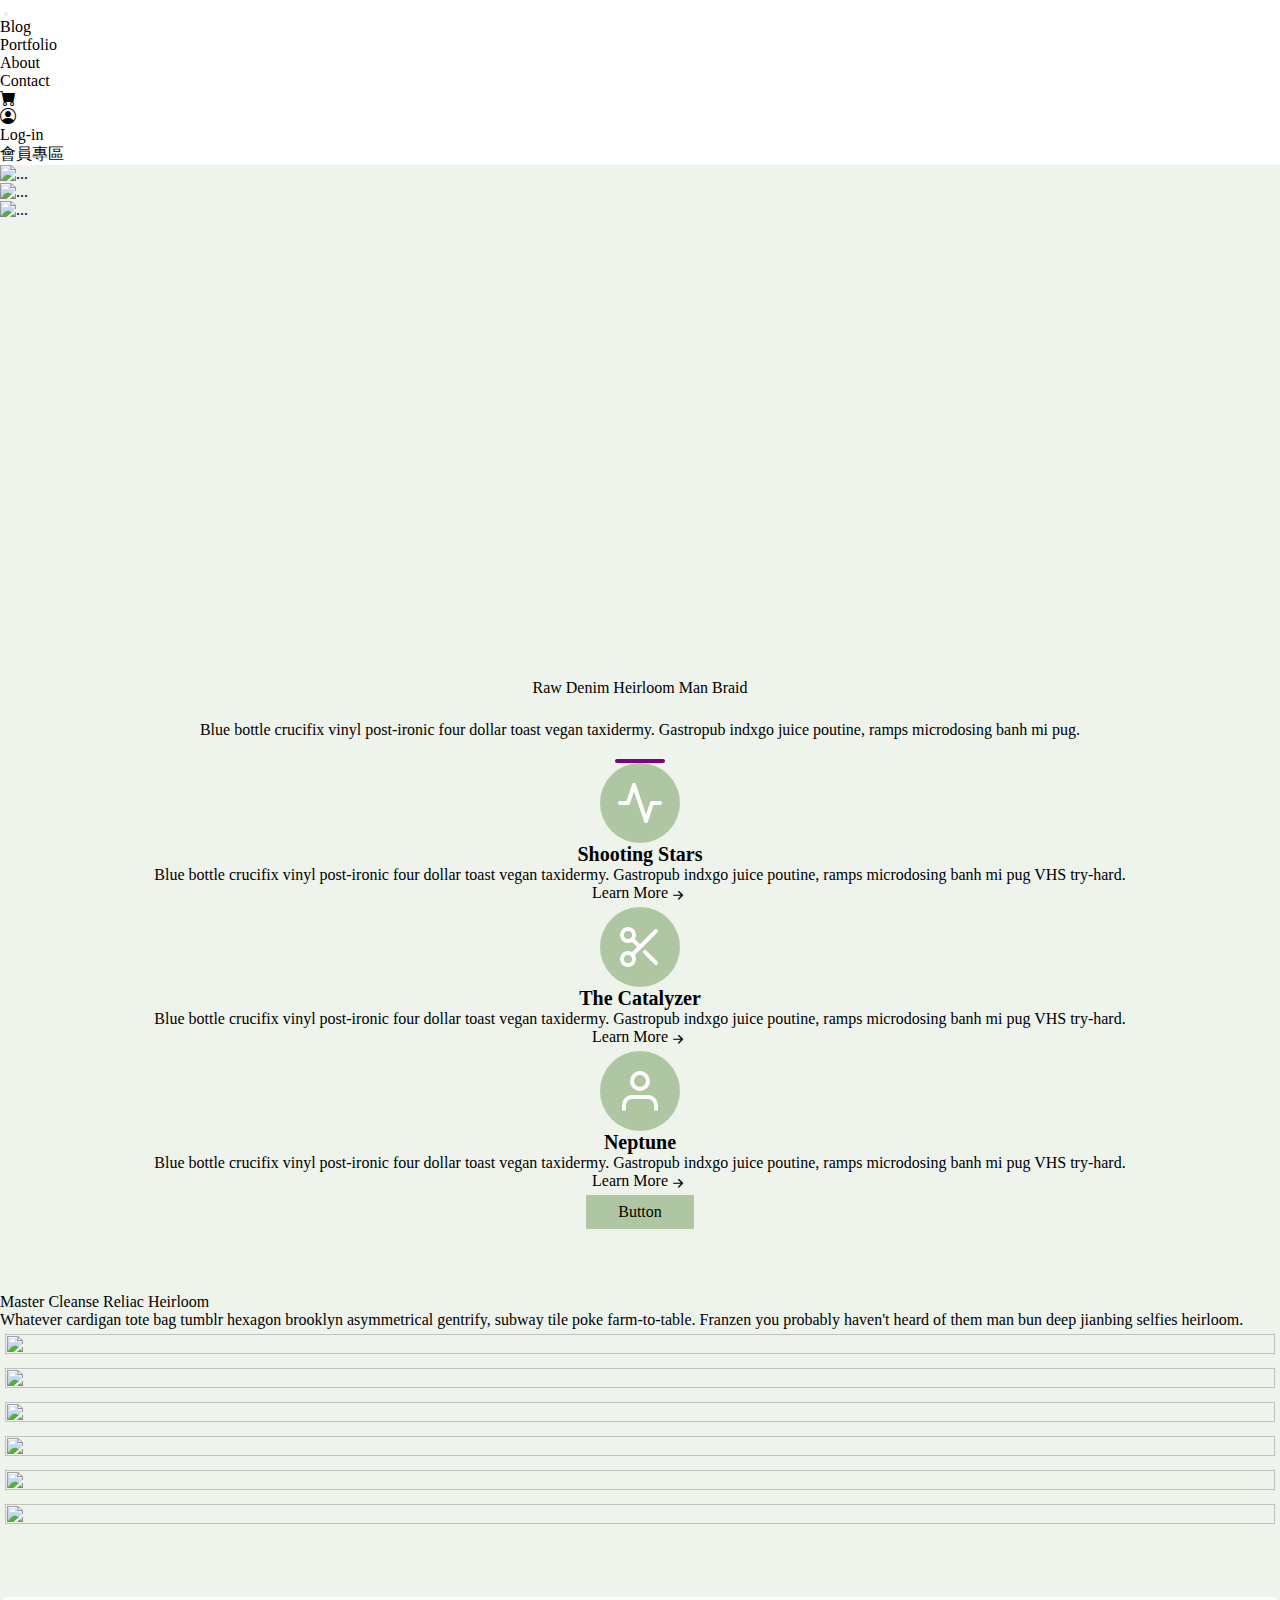
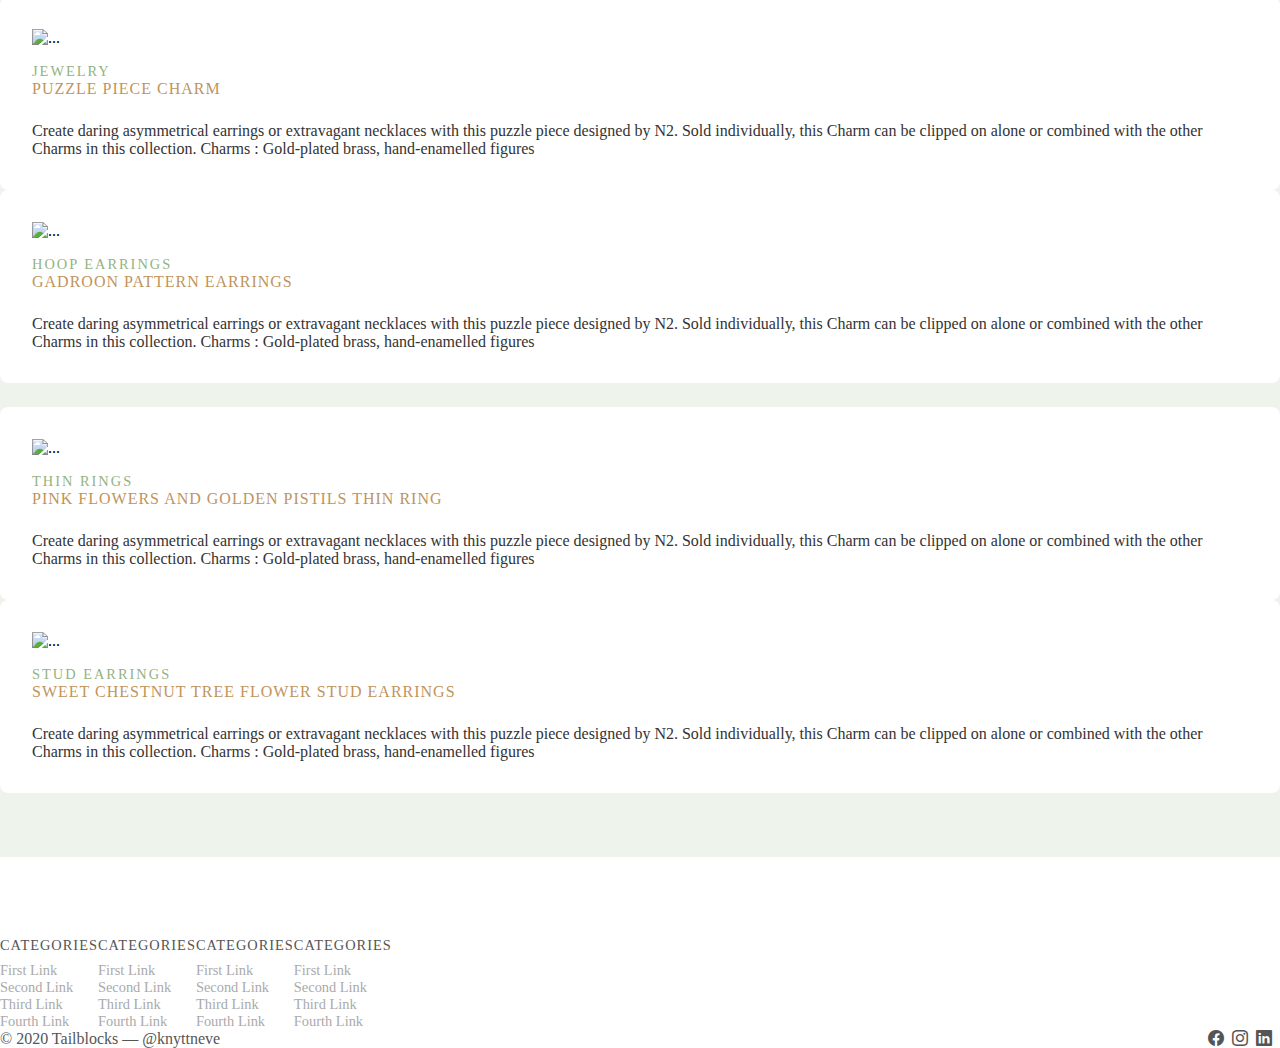
==== commit 56f86e8b: "test" ====
--- a/index.html
+++ b/index.html
@@ -9,7 +9,15 @@
     <link href="https://cdn.jsdelivr.net/npm/bootstrap@5.0.2/dist/css/bootstrap.min.css" rel="stylesheet"
         integrity="sha384-EVSTQN3/azprG1Anm3QDgpJLIm9Nao0Yz1ztcQTwFspd3yD65VohhpuuCOmLASjC" crossorigin="anonymous">
     <link rel="stylesheet" href="https://cdn.jsdelivr.net/npm/bootstrap-icons@1.7.1/font/bootstrap-icons.css">
+    <!-- swipe CDN for css-->
+    <link rel="stylesheet" href="https://unpkg.com/swiper@7/swiper-bundle.min.css" />
     <link rel="stylesheet" href="css/all.css">
+    <style>
+        .swiper {
+            width: 100%;
+            height: 450px;
+        }
+    </style>
 </head>
 
 <body>
@@ -64,44 +72,38 @@
     </nav>
 
     <main>
+
         <section class="banner">
-            <div id="carouselExampleIndicators" class="carousel slide" data-bs-ride="carousel">
-                <div class="carousel-indicators">
-                    <button type="button" data-bs-target="#carouselExampleIndicators" data-bs-slide-to="0"
-                        class="active" aria-current="true" aria-label="Slide 1"></button>
-                    <button type="button" data-bs-target="#carouselExampleIndicators" data-bs-slide-to="1"
-                        aria-label="Slide 2"></button>
-                    <button type="button" data-bs-target="#carouselExampleIndicators" data-bs-slide-to="2"
-                        aria-label="Slide 3"></button>
-                </div>
-                <div class="carousel-inner">
-                    <div class="carousel-item active">
+            <div class="swiper">
+                <!-- Additional required wrapper -->
+                <div class="swiper-wrapper">
+                    <!-- Slides -->
+                    <div class="swiper-slide">
                         <img src="https://www.lesnereides.com/asia/modules/ps_imageslider/images/875daae56d216ab28588fa0fef8325c55bd15c4e_AOAB%2001-1.jpg"
                             class="d-block w-100" alt="...">
                     </div>
-                    <div class="carousel-item">
+                    <div class="swiper-slide">
                         <img src="https://www.lesnereides.com/asia/modules/ps_imageslider/images/c92398e429fc001a96882801723fef71a0389255_AOOC%2006-1.jpg"
                             class="d-block w-100" alt="...">
                     </div>
-                    <div class="carousel-item">
+                    <div class="swiper-slide">
                         <img src="https://www.lesnereides.com/asia/modules/ps_imageslider/images/991ed0bc8f9cd7e6a6e0aa48293827540de17032_ESHOP-GWP-EN.jpg"
                             class="d-block w-100" alt="...">
                     </div>
                 </div>
-                <button class="carousel-control-prev" type="button" data-bs-target="#carouselExampleIndicators"
-                    data-bs-slide="prev">
-                    <span class="carousel-control-prev-icon" aria-hidden="true"></span>
-                    <span class="visually-hidden">Previous</span>
-                </button>
-                <button class="carousel-control-next" type="button" data-bs-target="#carouselExampleIndicators"
-                    data-bs-slide="next">
-                    <span class="carousel-control-next-icon" aria-hidden="true"></span>
-                    <span class="visually-hidden">Next</span>
-                </button>
+                <!-- If we need pagination -->
+                <div class="swiper-pagination"></div>
+            
+                <!-- If we need navigation buttons -->
+                <!-- <div class="swiper-button-prev"></div>
+                <div class="swiper-button-next"></div> -->
+            
+                <!-- If we need scrollbar -->
+                <!-- <div class="swiper-scrollbar"></div> -->
             </div>
 
         </section>
-
+        
         <section class="service">
             <div class="container">
                 <div class="title">
@@ -194,35 +196,41 @@
                         <div class="col-12 col-md-6">
                             <div class="row">
                                 <div class="col-6">
-                                    <img src="https://www.lesnereides.com/asia/21804-large_default/winter-s-flower-and-golden-leaves-collar-necklace.jpg" alt="">
+                                    <img src="https://www.lesnereides.com/asia/21804-large_default/winter-s-flower-and-golden-leaves-collar-necklace.jpg"
+                                        alt="">
                                 </div>
                                 <div class="col-6">
-                                    <img src="https://www.lesnereides.com/asia/22983-medium_default/boxfish-and-light-blue-faceted-glass-stone-pendant-sleeper-earrings.jpg" alt="">
-                
+                                    <img src="https://www.lesnereides.com/asia/22983-medium_default/boxfish-and-light-blue-faceted-glass-stone-pendant-sleeper-earrings.jpg"
+                                        alt="">
+
                                 </div>
                             </div>
                             <div class="row">
                                 <div class="col-12">
-                                    <img src="https://www.lesnereides.com/asia/23353-medium_default/gadroon-pattern-hoop-earrings.jpg" alt="">
+                                    <img src="https://www.lesnereides.com/asia/23353-medium_default/gadroon-pattern-hoop-earrings.jpg"
+                                        alt="">
                                 </div>
                             </div>
                         </div>
                         <div class="col-12 col-md-6">
                             <div class="row">
                                 <div class="col-12">
-                                    <img src="https://www.lesnereides.com/asia/22093-large_default/pink-flowers-and-golden-pistils-thin-ring.jpg" alt="">
+                                    <img src="https://www.lesnereides.com/asia/22093-large_default/pink-flowers-and-golden-pistils-thin-ring.jpg"
+                                        alt="">
                                 </div>
                             </div>
                             <div class="row">
                                 <div class="col-6">
-                                    <img src="https://www.lesnereides.com/asia/22061-home_default/rabbit-on-golden-branch-stud-creoles.jpg" alt="">
+                                    <img src="https://www.lesnereides.com/asia/22061-home_default/rabbit-on-golden-branch-stud-creoles.jpg"
+                                        alt="">
                                 </div>
                                 <div class="col-6">
-                                    <img src="https://www.lesnereides.com/asia/24554-medium_default/hydrangea-adjustable-ring.jpg" alt="">
+                                    <img src="https://www.lesnereides.com/asia/24554-medium_default/hydrangea-adjustable-ring.jpg"
+                                        alt="">
                                 </div>
                             </div>
                         </div>
-                
+
                     </div>
                 </div>
             </div>
@@ -235,7 +243,7 @@
                         <div class="item">
                             <img src="https://www.lesnereides.com/asia/22752-medium_default/puzzle-piece-charm.jpg"
                                 class="img-thumbnail" alt="...">
-                            <div class="subtitle">JEWELRY</div>    
+                            <div class="subtitle">JEWELRY</div>
                             <div class="h4">PUZZLE PIECE CHARM</div>
                             <p>
                                 Create daring asymmetrical earrings or extravagant necklaces with this puzzle piece
@@ -250,9 +258,9 @@
                     </div>
                     <div class="col-12 col-md-6">
                         <div class="item">
-                            <img src="https://www.lesnereides.com/asia/18289-medium_default/sweet-chestnut-tree-flower-stud-earrings.jpg" class="img-thumbnail"
-                                alt="...">
-                            <div class="subtitle">HOOP EARRINGS</div>    
+                            <img src="https://www.lesnereides.com/asia/18289-medium_default/sweet-chestnut-tree-flower-stud-earrings.jpg"
+                                class="img-thumbnail" alt="...">
+                            <div class="subtitle">HOOP EARRINGS</div>
                             <div class="h4">GADROON PATTERN EARRINGS</div>
                             <p>
                                 Create daring asymmetrical earrings or extravagant necklaces with this puzzle piece
@@ -411,6 +419,31 @@
 
     <script src="https://cdn.jsdelivr.net/npm/bootstrap@5.0.2/dist/js/bootstrap.bundle.min.js"
         integrity="sha384-MrcW6ZMFYlzcLA8Nl+NtUVF0sA7MsXsP1UyJoMp4YLEuNSfAP+JcXn/tWtIaxVXM" crossorigin="anonymous">
+        </script>
+    <!-- swipe CDN for js -->
+    <script src="https://unpkg.com/swiper@7/swiper-bundle.min.js"></script>
+    <script>
+        const swiper = new Swiper('.swiper', {
+            // Optional parameters
+            direction: 'horizontal',
+            loop: true,
+
+            // If we need pagination
+            pagination: {
+                el: '.swiper-pagination',
+            },
+
+            // Navigation arrows
+            navigation: {
+                nextEl: '.swiper-button-next',
+                prevEl: '.swiper-button-prev',
+            },
+
+            // And if we need scrollbar
+            // scrollbar: {
+            //     el: '.swiper-scrollbar',
+            // },
+        });
     </script>
     <script src="./main.js"></script>
 </body>
--- a/css/all.css
+++ b/css/all.css
@@ -1,4 +1,4 @@
-main .service .container, main .service .item, .cart-head > .container, .cart-head .step-wrap .w-25 {
+main .service .container, main .service .item, .cart-head > .container, .cart-head .step-wrap .w-25, .cart-item .item-total {
   display: -webkit-box;
   display: -ms-flexbox;
   display: flex;
@@ -212,6 +212,8 @@
 
 .cart-title {
   color: #c0945c;
+  letter-spacing: 2px;
+  margin-bottom: 1rem;
 }
 
 .cart-head {
@@ -261,4 +263,116 @@
   -webkit-box-shadow: 1rem 0.5rem 0.8rem rgba(155, 170, 146, 0.3);
           box-shadow: 1rem 0.5rem 0.8rem rgba(155, 170, 146, 0.3);
 }
+
+.cart-body .title {
+  font-weight: 300;
+  font-size: 1.2rem;
+  letter-spacing: 1px;
+}
+
+.cart-body .cart-list {
+  padding: .5rem 1rem;
+}
+
+.cart-body .cart-list hr {
+  background-color: #93b381;
+}
+
+.cart-item {
+  display: -webkit-box;
+  display: -ms-flexbox;
+  display: flex;
+  -webkit-box-pack: justify;
+      -ms-flex-pack: justify;
+          justify-content: space-between;
+  padding: 1rem 0;
+}
+
+.cart-item .item-info {
+  display: -webkit-box;
+  display: -ms-flexbox;
+  display: flex;
+  -webkit-box-pack: center;
+      -ms-flex-pack: center;
+          justify-content: center;
+}
+
+.cart-item .item-info img {
+  width: 4.25rem;
+  height: 4.25rem;
+  margin-right: 0.8rem;
+}
+
+.cart-item .item-info .detail {
+  display: -webkit-box;
+  display: -ms-flexbox;
+  display: flex;
+  -webkit-box-orient: vertical;
+  -webkit-box-direction: normal;
+      -ms-flex-direction: column;
+          flex-direction: column;
+  -webkit-box-pack: center;
+      -ms-flex-pack: center;
+          justify-content: center;
+}
+
+.cart-item .item-info .detail .product-color {
+  font-size: 0.8rem;
+  color: #aaa;
+}
+
+.cart-item .item-total {
+  gap: 1rem;
+}
+
+.cart-item .item-total .item-count > * {
+  margin-right: 0.25rem;
+}
+
+.cart-item .item-total .item-count .itemBtn {
+  width: 1.625rem;
+  height: 1.625rem;
+}
+
+.cart-item .item-total .item-count .itemInput {
+  width: 3rem;
+  padding: 2px .25rem;
+}
+
+.cartTotal-wrap {
+  display: -webkit-box;
+  display: -ms-flexbox;
+  display: flex;
+  -webkit-box-orient: vertical;
+  -webkit-box-direction: normal;
+      -ms-flex-direction: column;
+          flex-direction: column;
+  -webkit-box-align: end;
+      -ms-flex-align: end;
+          align-items: flex-end;
+}
+
+.cartTotal-wrap > span {
+  display: inline-block;
+}
+
+.cartTotal-wrap .qty,
+.cartTotal-wrap .subtotal,
+.cartTotal-wrap .delivery-fee,
+.cartTotal-wrap .totalWrap {
+  width: 25%;
+  display: -webkit-box;
+  display: -ms-flexbox;
+  display: flex;
+  -webkit-box-pack: justify;
+      -ms-flex-pack: justify;
+          justify-content: space-between;
+}
+
+.cartTotal-wrap .qty span:first-child,
+.cartTotal-wrap .subtotal span:first-child,
+.cartTotal-wrap .delivery-fee span:first-child,
+.cartTotal-wrap .totalWrap span:first-child {
+  color: #aaa;
+}
 /*# sourceMappingURL=all.css.map */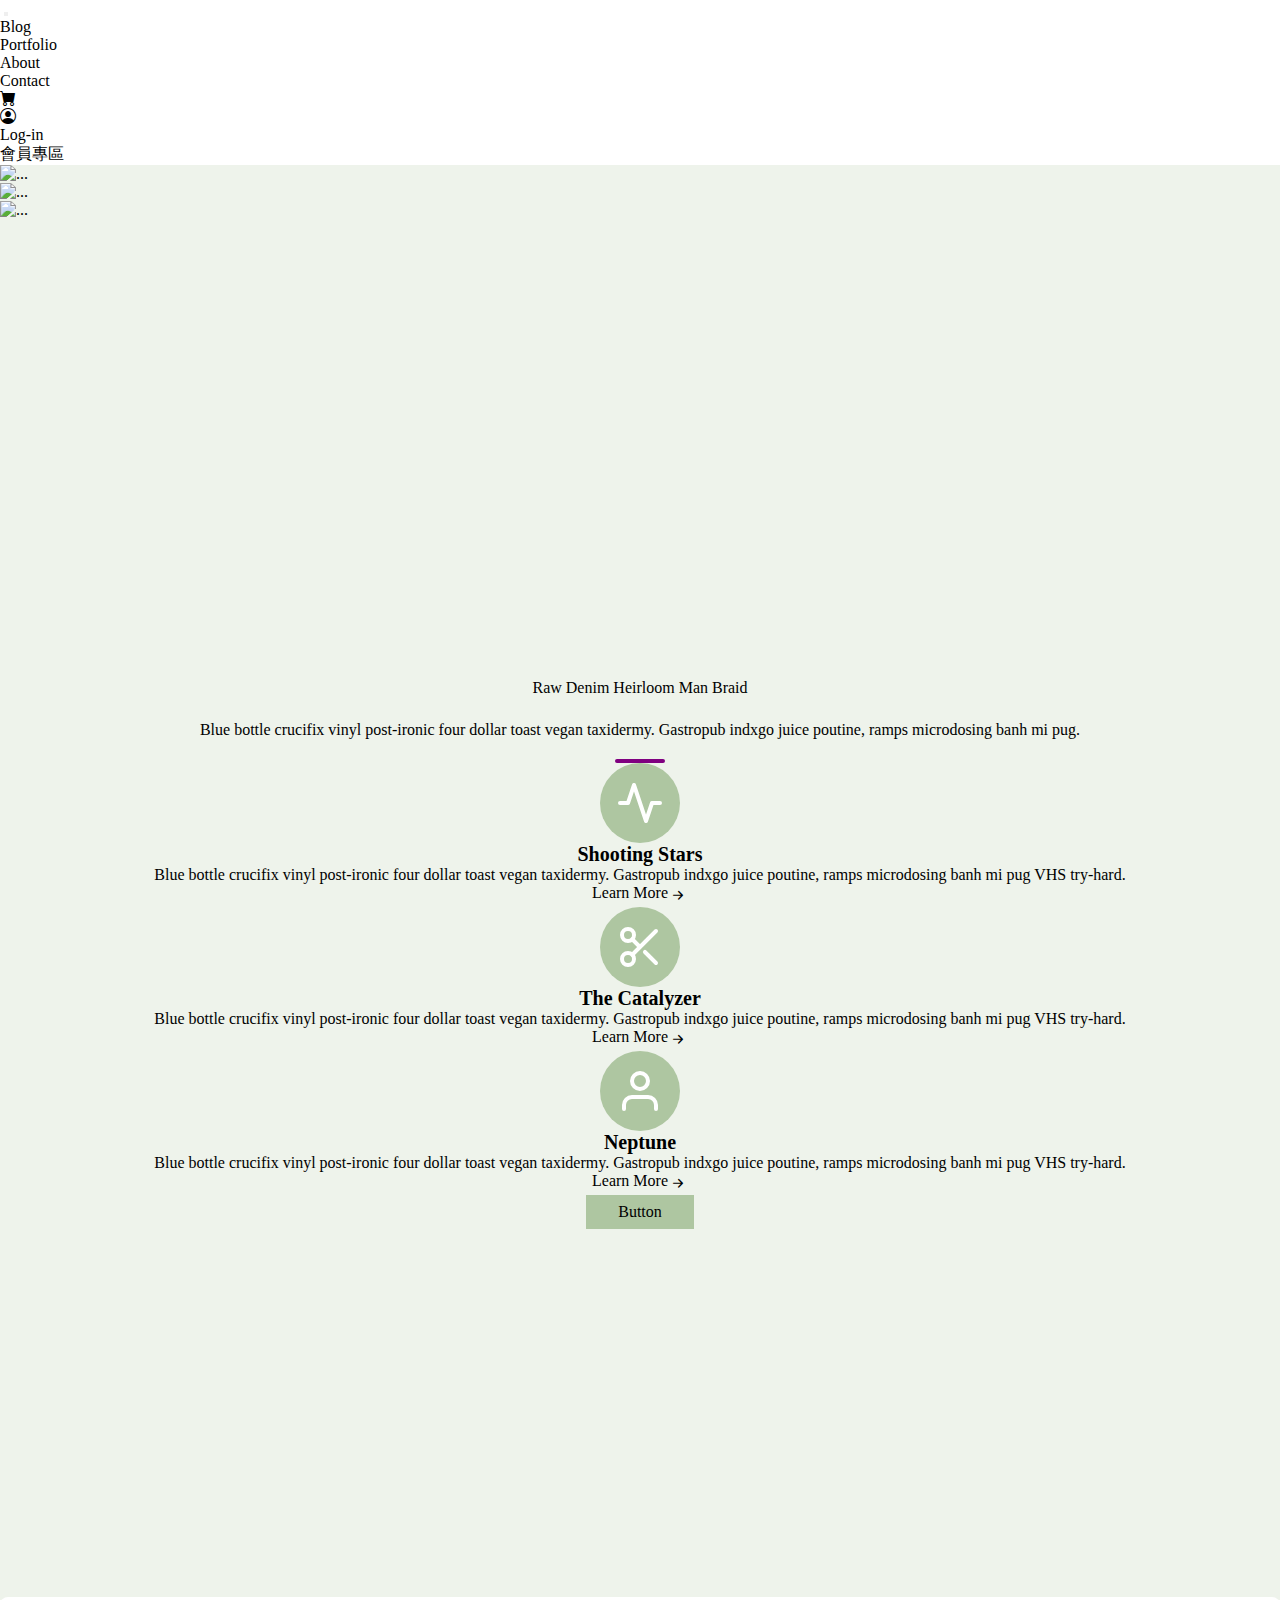
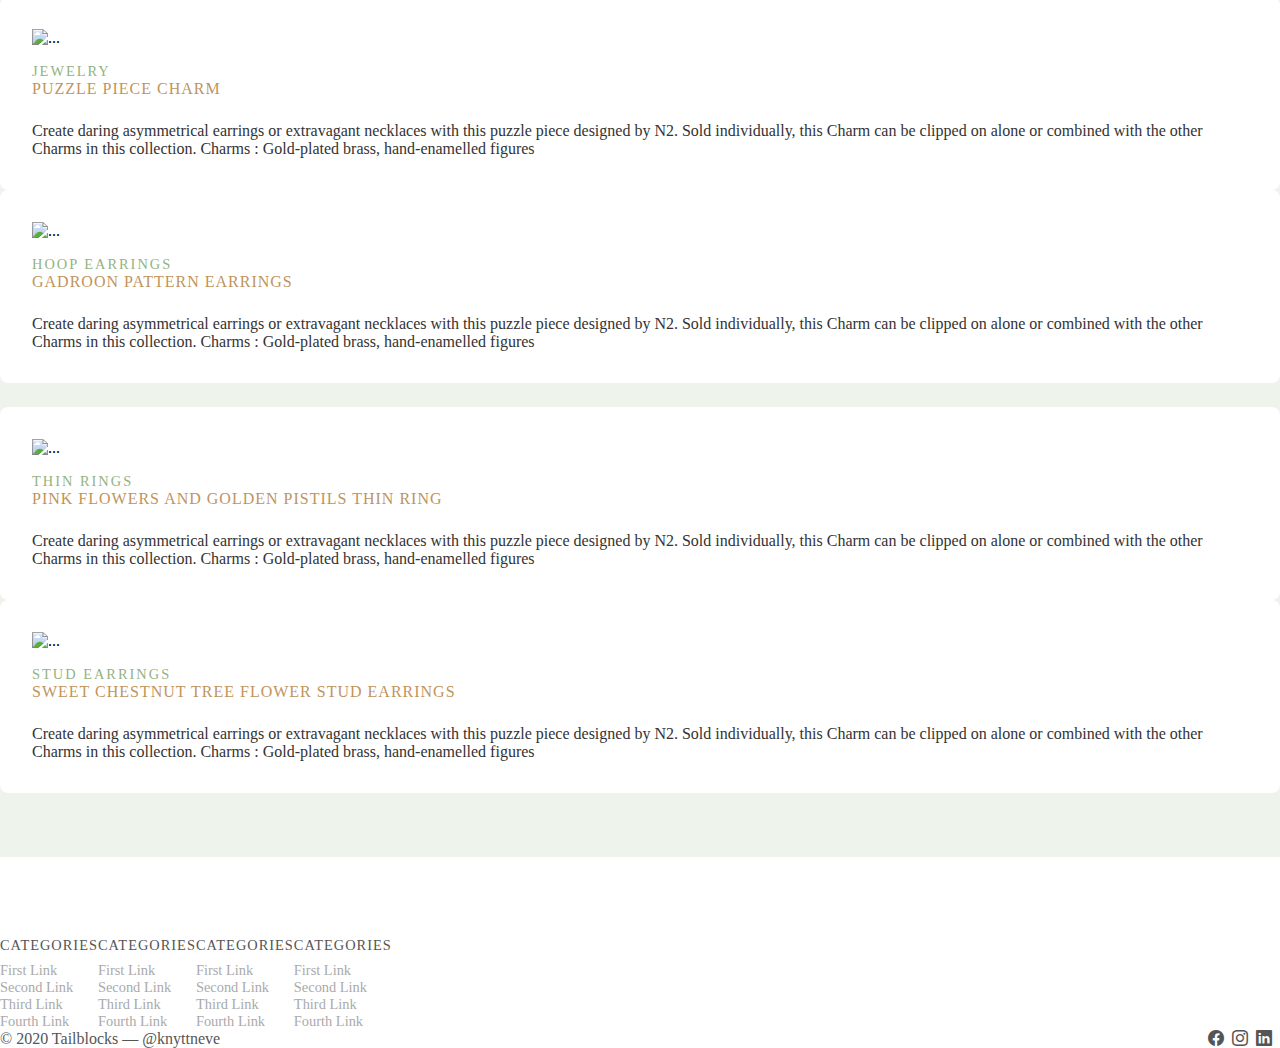
==== commit b48cf671: "add itemInput event of calculating cartItem" ====
--- a/index.html
+++ b/index.html
@@ -12,6 +12,8 @@
     <!-- swipe CDN for css-->
     <link rel="stylesheet" href="https://unpkg.com/swiper@7/swiper-bundle.min.css" />
     <link rel="stylesheet" href="css/all.css">
+    <link href="https://unpkg.com/aos@2.3.1/dist/aos.css" rel="stylesheet">
+
     <style>
         .swiper {
             width: 100%;
@@ -24,7 +26,7 @@
 
     <nav class="navbar navbar-expand-lg navbar-light bg-light">
         <div class="container">
-            <a class="navbar-brand" href="#">
+            <a class="navbar-brand logo" href="#">
                 <img src="https://www.lesnereides.com/asia/img/asie-logo-15390073563.jpg" alt="">
             </a>
             <button class="navbar-toggler" type="button" data-bs-toggle="collapse"
@@ -181,7 +183,7 @@
 
         </section>
 
-        <section class="pictureWall">
+        <section class="pictureWall" data-aos="fade-in">
             <div class="container">
                 <div class="title">
                     <div class="h1">Master Cleanse Reliac Heirloom</div>
@@ -422,6 +424,7 @@
         </script>
     <!-- swipe CDN for js -->
     <script src="https://unpkg.com/swiper@7/swiper-bundle.min.js"></script>
+    <script src="https://unpkg.com/aos@2.3.1/dist/aos.js"></script>
     <script>
         const swiper = new Swiper('.swiper', {
             // Optional parameters
@@ -445,7 +448,8 @@
             // },
         });
     </script>
-    <script src="./main.js"></script>
+    <script src="./js/aos.js"></script>
+    <script src="./js/main.js"></script>
 </body>
 
 </html>--- a/css/all.css
+++ b/css/all.css
@@ -41,6 +41,10 @@
 a {
   text-decoration: none;
   color: currentColor;
+}
+
+nav .logo img {
+  height: 40px;
 }
 
 footer .footer-wrap {
@@ -337,6 +341,20 @@
 .cart-item .item-total .item-count .itemInput {
   width: 3rem;
   padding: 2px .25rem;
+  /* Firefox */
+}
+
+.cart-item .item-total .item-count .itemInput::-webkit-outer-spin-button, .cart-item .item-total .item-count .itemInput::-webkit-inner-spin-button {
+  -webkit-appearance: none;
+  margin: 0;
+}
+
+.cart-item .item-total .item-count .itemInput[type=number] {
+  -moz-appearance: textfield;
+}
+
+.cart-item .hidden-price {
+  display: none;
 }
 
 .cartTotal-wrap {
@@ -375,4 +393,43 @@
 .cartTotal-wrap .totalWrap span:first-child {
   color: #aaa;
 }
+
+.cart-footer {
+  display: -webkit-box;
+  display: -ms-flexbox;
+  display: flex;
+  -webkit-box-pack: justify;
+      -ms-flex-pack: justify;
+          justify-content: space-between;
+  -webkit-box-align: center;
+      -ms-flex-align: center;
+          align-items: center;
+  padding-top: 2rem;
+}
+
+.cart-footer a {
+  -webkit-transition: .2s;
+  transition: .2s;
+}
+
+.cart-footer .back {
+  color: #aaa;
+}
+
+.cart-footer .back:hover {
+  color: #333;
+}
+
+.cart-footer .back i {
+  margin-right: .25rem;
+}
+
+.cart-footer .next {
+  background-color: #aec6a1;
+  padding: .5rem 1.5rem;
+}
+
+.cart-footer .next:hover {
+  color: #fff;
+}
 /*# sourceMappingURL=all.css.map */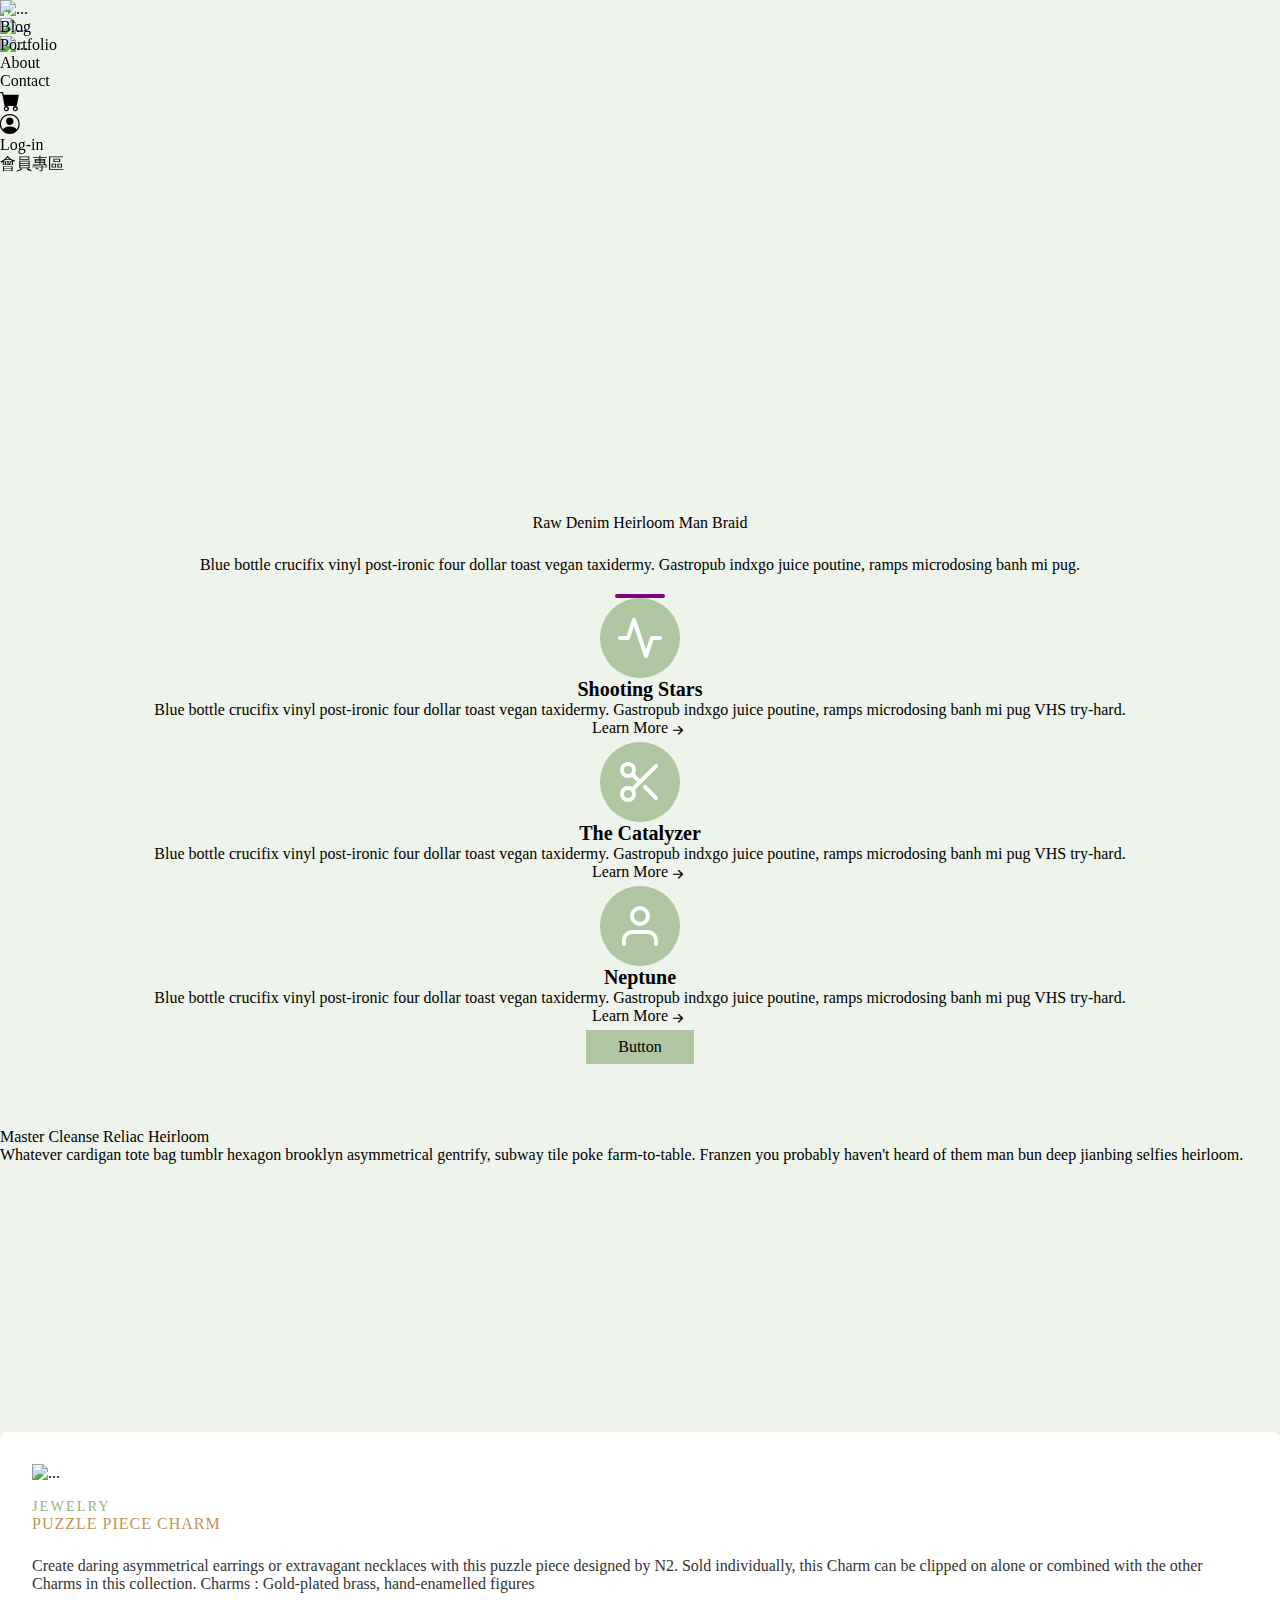
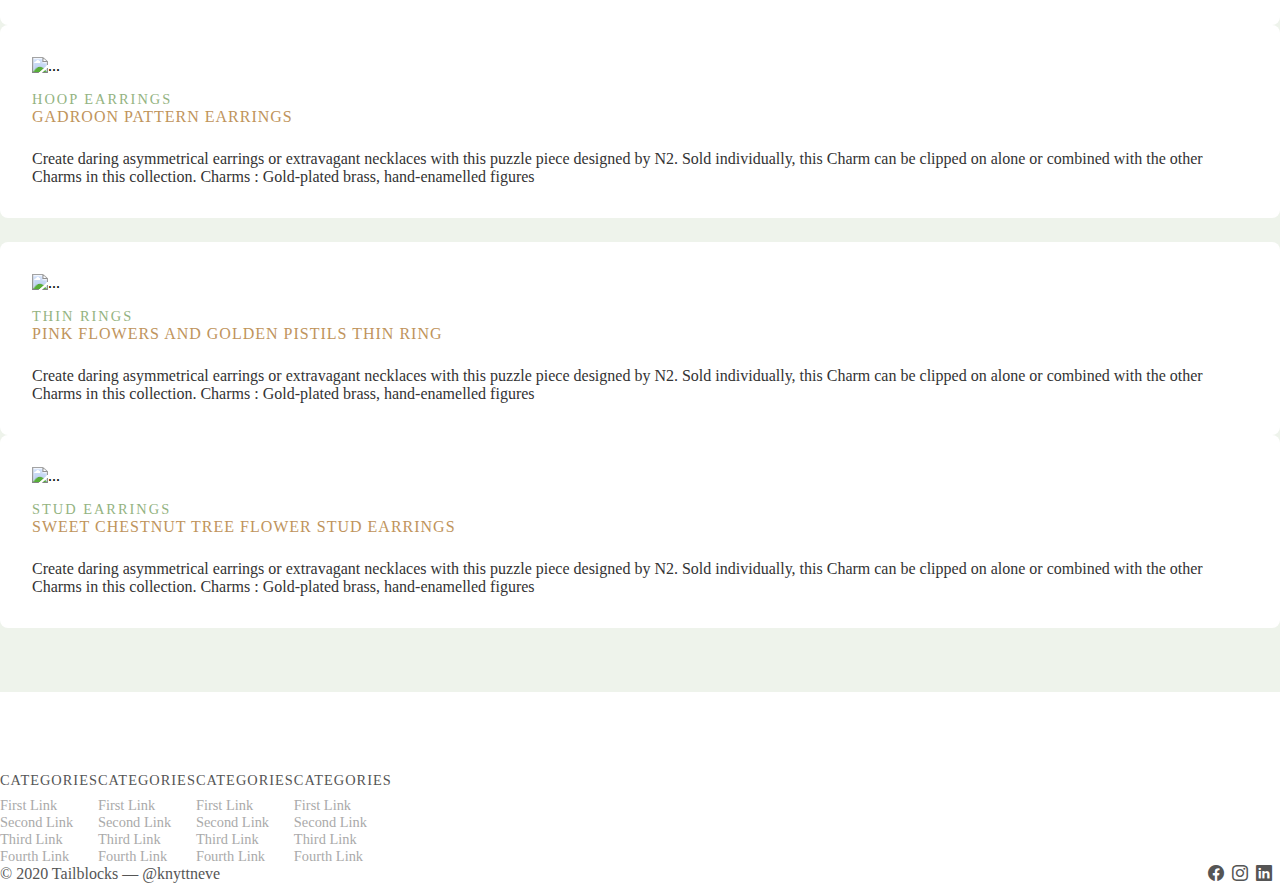
==== commit 8e42e41a: "add scrollTop effect" ====
--- a/index.html
+++ b/index.html
@@ -24,7 +24,7 @@
 
 <body>
 
-    <nav class="navbar navbar-expand-lg navbar-light bg-light">
+    <nav class="navbar navbar-expand-lg navbar-light ">
         <div class="container">
             <a class="navbar-brand logo" href="#">
                 <img src="https://www.lesnereides.com/asia/img/asie-logo-15390073563.jpg" alt="">
@@ -183,7 +183,7 @@
 
         </section>
 
-        <section class="pictureWall" data-aos="fade-in">
+        <section class="pictureWall" >
             <div class="container">
                 <div class="title">
                     <div class="h1">Master Cleanse Reliac Heirloom</div>
@@ -196,8 +196,8 @@
                 <div class="wall">
                     <div class="row">
                         <div class="col-12 col-md-6">
-                            <div class="row">
-                                <div class="col-6">
+                            <div class="row" data-aos="fade-down">
+                                <div class="col-6" >
                                     <img src="https://www.lesnereides.com/asia/21804-large_default/winter-s-flower-and-golden-leaves-collar-necklace.jpg"
                                         alt="">
                                 </div>
@@ -207,7 +207,7 @@
 
                                 </div>
                             </div>
-                            <div class="row">
+                            <div class="row" data-aos="fade-up-right">
                                 <div class="col-12">
                                     <img src="https://www.lesnereides.com/asia/23353-medium_default/gadroon-pattern-hoop-earrings.jpg"
                                         alt="">
@@ -215,13 +215,13 @@
                             </div>
                         </div>
                         <div class="col-12 col-md-6">
-                            <div class="row">
+                            <div class="row" data-aos="fade-left">
                                 <div class="col-12">
                                     <img src="https://www.lesnereides.com/asia/22093-large_default/pink-flowers-and-golden-pistils-thin-ring.jpg"
                                         alt="">
                                 </div>
                             </div>
-                            <div class="row">
+                            <div class="row"  data-aos="fade-up">
                                 <div class="col-6">
                                     <img src="https://www.lesnereides.com/asia/22061-home_default/rabbit-on-golden-branch-stud-creoles.jpg"
                                         alt="">
--- a/css/all.css
+++ b/css/all.css
@@ -43,8 +43,28 @@
   color: currentColor;
 }
 
-nav .logo img {
+.swiper-pagination-bullet {
+  background-color: #aec6a1;
+}
+
+.navbar {
+  position: fixed;
+  z-index: 100;
+  width: 100%;
+  -webkit-transition: .3s;
+  transition: .3s;
+}
+
+.navbar .logo img {
   height: 40px;
+}
+
+.navbar .nav-link i {
+  font-size: 20px;
+}
+
+.navbar-bg-white {
+  background-color: rgba(255, 255, 255, 0.95);
 }
 
 footer .footer-wrap {
@@ -159,6 +179,7 @@
 
 main .pictureWall {
   margin-top: 4rem;
+  overflow: hidden;
 }
 
 main .pictureWall .wall .row .row > * {
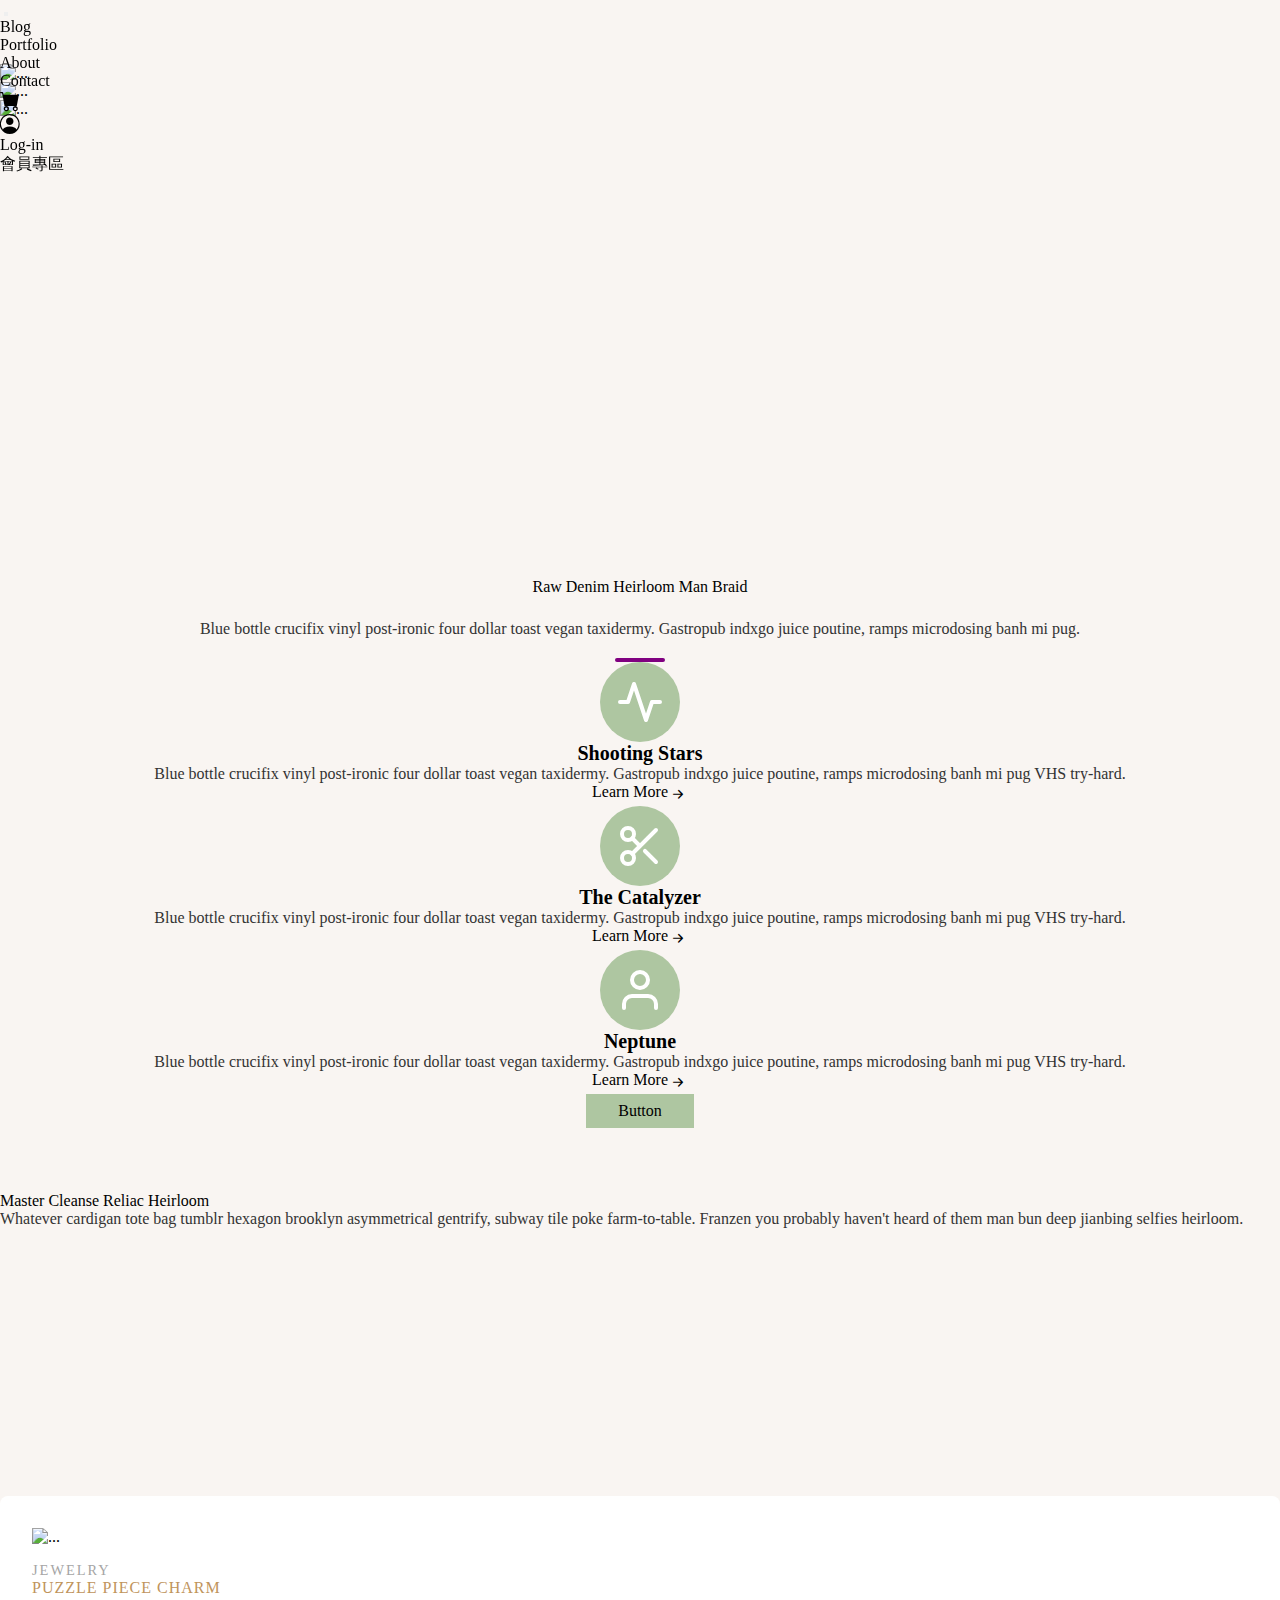
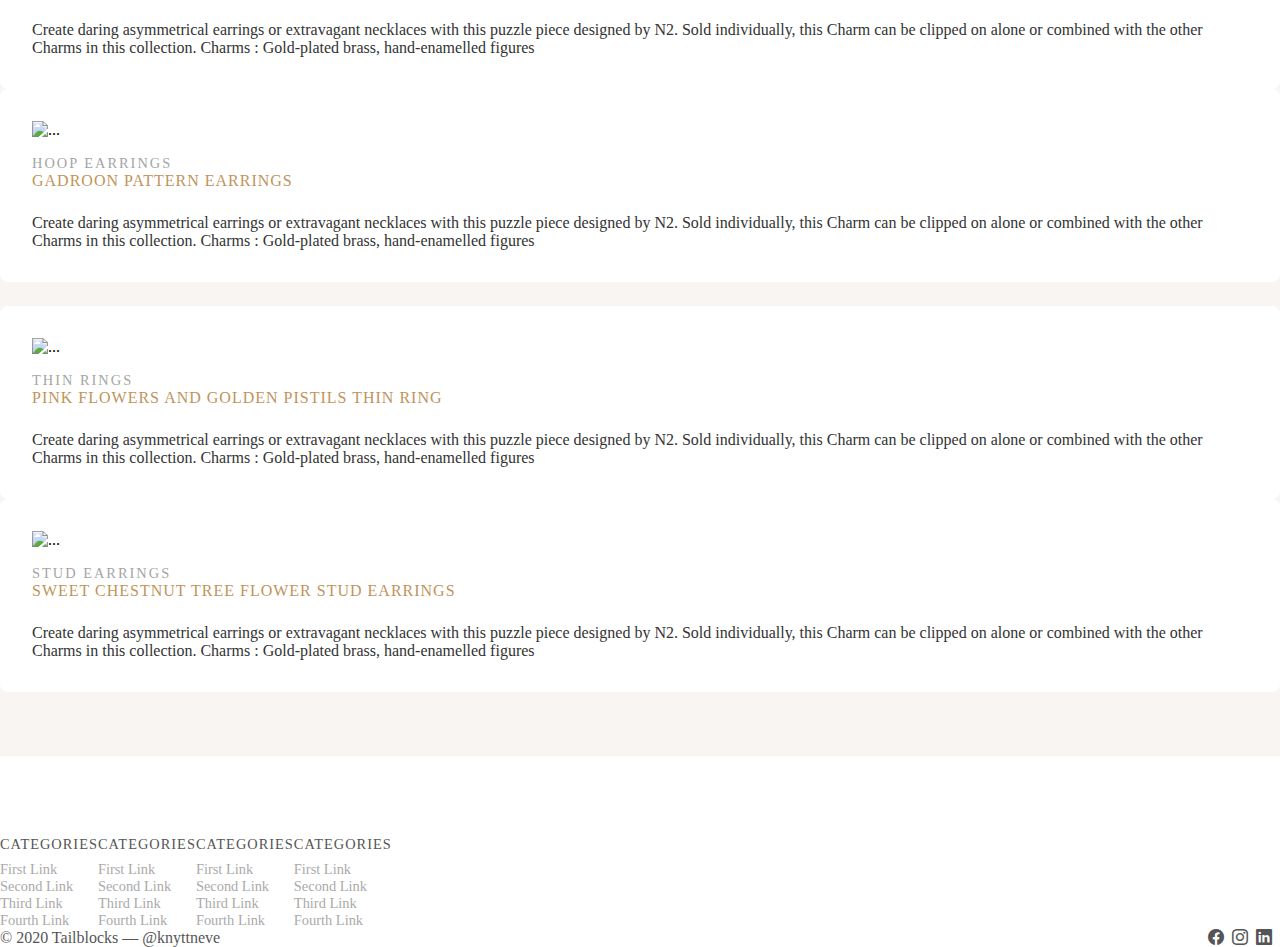
==== commit df3bf1d9: "add product page" ====
--- a/index.html
+++ b/index.html
@@ -5,7 +5,7 @@
     <meta charset="UTF-8">
     <meta http-equiv="X-UA-Compatible" content="IE=edge">
     <meta name="viewport" content="width=device-width, initial-scale=1.0">
-    <title>Document</title>
+    <title>Les nereide</title>
     <link href="https://cdn.jsdelivr.net/npm/bootstrap@5.0.2/dist/css/bootstrap.min.css" rel="stylesheet"
         integrity="sha384-EVSTQN3/azprG1Anm3QDgpJLIm9Nao0Yz1ztcQTwFspd3yD65VohhpuuCOmLASjC" crossorigin="anonymous">
     <link rel="stylesheet" href="https://cdn.jsdelivr.net/npm/bootstrap-icons@1.7.1/font/bootstrap-icons.css">
@@ -26,7 +26,7 @@
 
     <nav class="navbar navbar-expand-lg navbar-light ">
         <div class="container">
-            <a class="navbar-brand logo" href="#">
+            <a class="navbar-brand logo" href="./index.html">
                 <img src="https://www.lesnereides.com/asia/img/asie-logo-15390073563.jpg" alt="">
             </a>
             <button class="navbar-toggler" type="button" data-bs-toggle="collapse"
@@ -59,7 +59,7 @@
                             <i class="bi bi-person-circle"></i>
                         </a>
                         <ul class="dropdown-menu" aria-labelledby="navbarDropdown">
-                            <li><a class="dropdown-item" href="#">Log-in</a></li>
+                            <li><a class="dropdown-item" href="./login.html">Log-in</a></li>
                             <li><a class="dropdown-item" href="#">會員專區</a></li>
                             <!-- <li>
                                 <hr class="dropdown-divider">
--- a/css/all.css
+++ b/css/all.css
@@ -1,4 +1,4 @@
-main .service .container, main .service .item, .cart-head > .container, .cart-head .step-wrap .w-25, .cart-item .item-total {
+main .service .container, main .service .item, main.product-page, .cart-head > .container, .cart-head .step-wrap .w-25, .cart-item .item-total {
   display: -webkit-box;
   display: -ms-flexbox;
   display: flex;
@@ -34,6 +34,10 @@
           box-sizing: border-box;
 }
 
+body {
+  position: relative;
+}
+
 li {
   list-style: none;
 }
@@ -41,6 +45,16 @@
 a {
   text-decoration: none;
   color: currentColor;
+}
+
+p {
+  color: #333;
+}
+
+main {
+  position: relative;
+  padding-top: 4rem;
+  padding-bottom: 4rem;
 }
 
 .swiper-pagination-bullet {
@@ -55,6 +69,10 @@
   transition: .3s;
 }
 
+.navbar .logo {
+  padding: 0;
+}
+
 .navbar .logo img {
   height: 40px;
 }
@@ -64,7 +82,7 @@
 }
 
 .navbar-bg-white {
-  background-color: rgba(255, 255, 255, 0.95);
+  background-color: rgba(255, 255, 255, 0.96);
 }
 
 footer .footer-wrap {
@@ -216,7 +234,7 @@
   font-size: 0.9rem;
   letter-spacing: 2px;
   font-weight: 200;
-  color: #93b381;
+  color: #a5a5a5;
 }
 
 main #new-arrival .item .h4 {
@@ -230,7 +248,233 @@
   color: #333;
 }
 
-main {
+main.product-page {
+  background-color: #f9f5f2;
+}
+
+main.product-page > section {
+  margin: 2rem 0;
+}
+
+main.product-page > section > .h4 {
+  color: #c0945c;
+}
+
+.product .gallery .zoomImage {
+  display: -webkit-box;
+  display: -ms-flexbox;
+  display: flex;
+  -webkit-box-orient: vertical;
+  -webkit-box-direction: normal;
+      -ms-flex-direction: column;
+          flex-direction: column;
+}
+
+.product .gallery .zoomImage img {
+  width: 100%;
+  margin-bottom: 1.5rem;
+}
+
+.product .gallery .bigImage img {
+  width: 100%;
+}
+
+@media screen and (max-width: 1200px) {
+  .product .gallery {
+    display: -webkit-box;
+    display: -ms-flexbox;
+    display: flex;
+    -webkit-box-orient: vertical;
+    -webkit-box-direction: normal;
+        -ms-flex-direction: column;
+            flex-direction: column;
+    -webkit-box-pack: center;
+        -ms-flex-pack: center;
+            justify-content: center;
+  }
+  .product .gallery .zoomImage {
+    display: -webkit-box;
+    display: -ms-flexbox;
+    display: flex;
+    -webkit-box-orient: horizontal;
+    -webkit-box-direction: normal;
+        -ms-flex-direction: row;
+            flex-direction: row;
+    -webkit-box-pack: justify;
+        -ms-flex-pack: justify;
+            justify-content: space-between;
+    -webkit-box-ordinal-group: 3;
+        -ms-flex-order: 2;
+            order: 2;
+  }
+  .product .gallery .zoomImage img {
+    width: 100%;
+    margin-right: 1rem;
+  }
+  .product .gallery .bigImage {
+    -webkit-box-ordinal-group: 1;
+        -ms-flex-order: 0;
+            order: 0;
+    margin-bottom: 1rem;
+  }
+  .product .gallery .bigImage img {
+    width: 100%;
+  }
+}
+
+.product .product-detail .type {
+  font-size: 0.8rem;
+  color: #a5a5a5;
+}
+
+.product .product-detail .product-name {
+  margin-top: 0.5rem;
+  margin-bottom: 2rem;
+}
+
+.product .product-detail .product-name span {
+  display: block;
+  color: #c0945c;
+  letter-spacing: 1px;
+}
+
+.product .product-detail .product-name .tw {
+  font-weight: 600;
+  letter-spacing: 2px;
+}
+
+.product .product-detail .product-review {
+  color: #a5a5a5;
+  display: -webkit-box;
+  display: -ms-flexbox;
+  display: flex;
+  margin-left: -.5rem;
+}
+
+.product .product-detail .product-review > div {
+  margin: 0 .5rem;
+}
+
+.product .product-detail .product-review .five-stars {
+  color: #c0945c;
+}
+
+.product .product-detail .product-review .share > * {
+  margin-right: .5rem;
+}
+
+.product .product-detail .product-price {
+  font-size: 1.5rem;
+  font-weight: 700;
+  margin: 1.5rem 0;
+}
+
+.product .product-detail .id {
+  font-size: 0.75rem;
+}
+
+.product .intro .description {
+  margin-left: -1rem;
+  font-size: 0.9rem;
+  font-weight: 600;
+}
+
+.product .intro .description span {
+  display: inline-block;
+  margin: 0 1rem;
+}
+
+.product .choice-wrap {
+  -webkit-box-pack: start;
+      -ms-flex-pack: start;
+          justify-content: flex-start;
+  margin: .25rem 0 1.25rem;
+}
+
+.product .choice-wrap .choiceColor .text {
+  font-size: 0.9rem;
+}
+
+.product .choice-wrap .choiceColor .text .defult-color {
+  font-weight: 600;
+}
+
+.product .choice-wrap .choiceColor .color-menu > input {
+  margin-right: .5rem;
+}
+
+.product .choice-wrap .chioceSize {
+  margin-left: 1rem;
+  padding-left: 1rem;
+}
+
+.product .choice-wrap .chioceSize .col-md-12 {
+  display: -webkit-box;
+  display: -ms-flexbox;
+  display: flex;
+}
+
+.product .choice-wrap .chioceSize .col-md-12 label {
+  margin-right: 0.5rem;
+}
+
+.product .choice-wrap .chioceSize .col-md-12 select {
+  -ms-flex-line-pack: center;
+      align-content: center;
+}
+
+.product .product-action {
+  display: -webkit-box;
+  display: -ms-flexbox;
+  display: flex;
+  margin: 1rem 0;
+}
+
+.product .product-action > a {
+  padding: .75rem 1.5rem;
+  border: 1px solid #aec6a1;
+  -webkit-transition: .15s;
+  transition: .15s;
+  -webkit-box-flex: 1;
+      -ms-flex-positive: 1;
+          flex-grow: 1;
+  display: -webkit-box;
+  display: -ms-flexbox;
+  display: flex;
+  -webkit-box-align: center;
+      -ms-flex-align: center;
+          align-items: center;
+  -webkit-box-pack: center;
+      -ms-flex-pack: center;
+          justify-content: center;
+}
+
+.product .product-action > a i {
+  font-size: 1.25rem;
+  margin-right: .5rem;
+}
+
+.product .product-action #addToCart {
+  background-color: #aec6a1;
+  color: #fff;
+}
+
+.product .product-action #addToCart:hover {
+  background-color: #99b889;
+  border: 1px solid #aec6a1;
+}
+
+.product .product-action #addToFavorite {
+  color: #a5a5a5;
+}
+
+.product .product-action #addToFavorite:hover {
+  background-color: #fff;
+  color: #aec6a1;
+  border: 1px solid #fff;
+}
+
+#cart main {
   background-color: #eef3eb;
   padding-bottom: 4rem;
 }
@@ -264,10 +508,12 @@
   width: 3rem;
   height: 3rem;
   margin-bottom: 0.5rem;
+  z-index: 2;
 }
 
 .cart-head .step-wrap .w-25 .progress {
   position: absolute;
+  z-index: 0;
   width: 70%;
   height: 0.625rem;
   right: 0;
@@ -295,12 +541,12 @@
   letter-spacing: 1px;
 }
 
+.cart-body hr {
+  background-color: #a5a5a5;
+}
+
 .cart-body .cart-list {
   padding: .5rem 1rem;
-}
-
-.cart-body .cart-list hr {
-  background-color: #93b381;
 }
 
 .cart-item {
@@ -415,6 +661,10 @@
   color: #aaa;
 }
 
+.cartTotal-wrap::before {
+  content: '';
+}
+
 .cart-footer {
   display: -webkit-box;
   display: -ms-flexbox;
@@ -453,4 +703,23 @@
 .cart-footer .next:hover {
   color: #fff;
 }
+
+.how-to-pay,
+.how-to-delivery {
+  margin: 1rem;
+}
+
+.how-to-pay .title,
+.how-to-delivery .title {
+  margin-bottom: 1rem;
+}
+
+.how-to-pay .form-check,
+.how-to-delivery .form-check {
+  margin-bottom: 0.5rem;
+}
+
+.how-to-delivery .title {
+  margin-bottom: 1rem;
+}
 /*# sourceMappingURL=all.css.map */